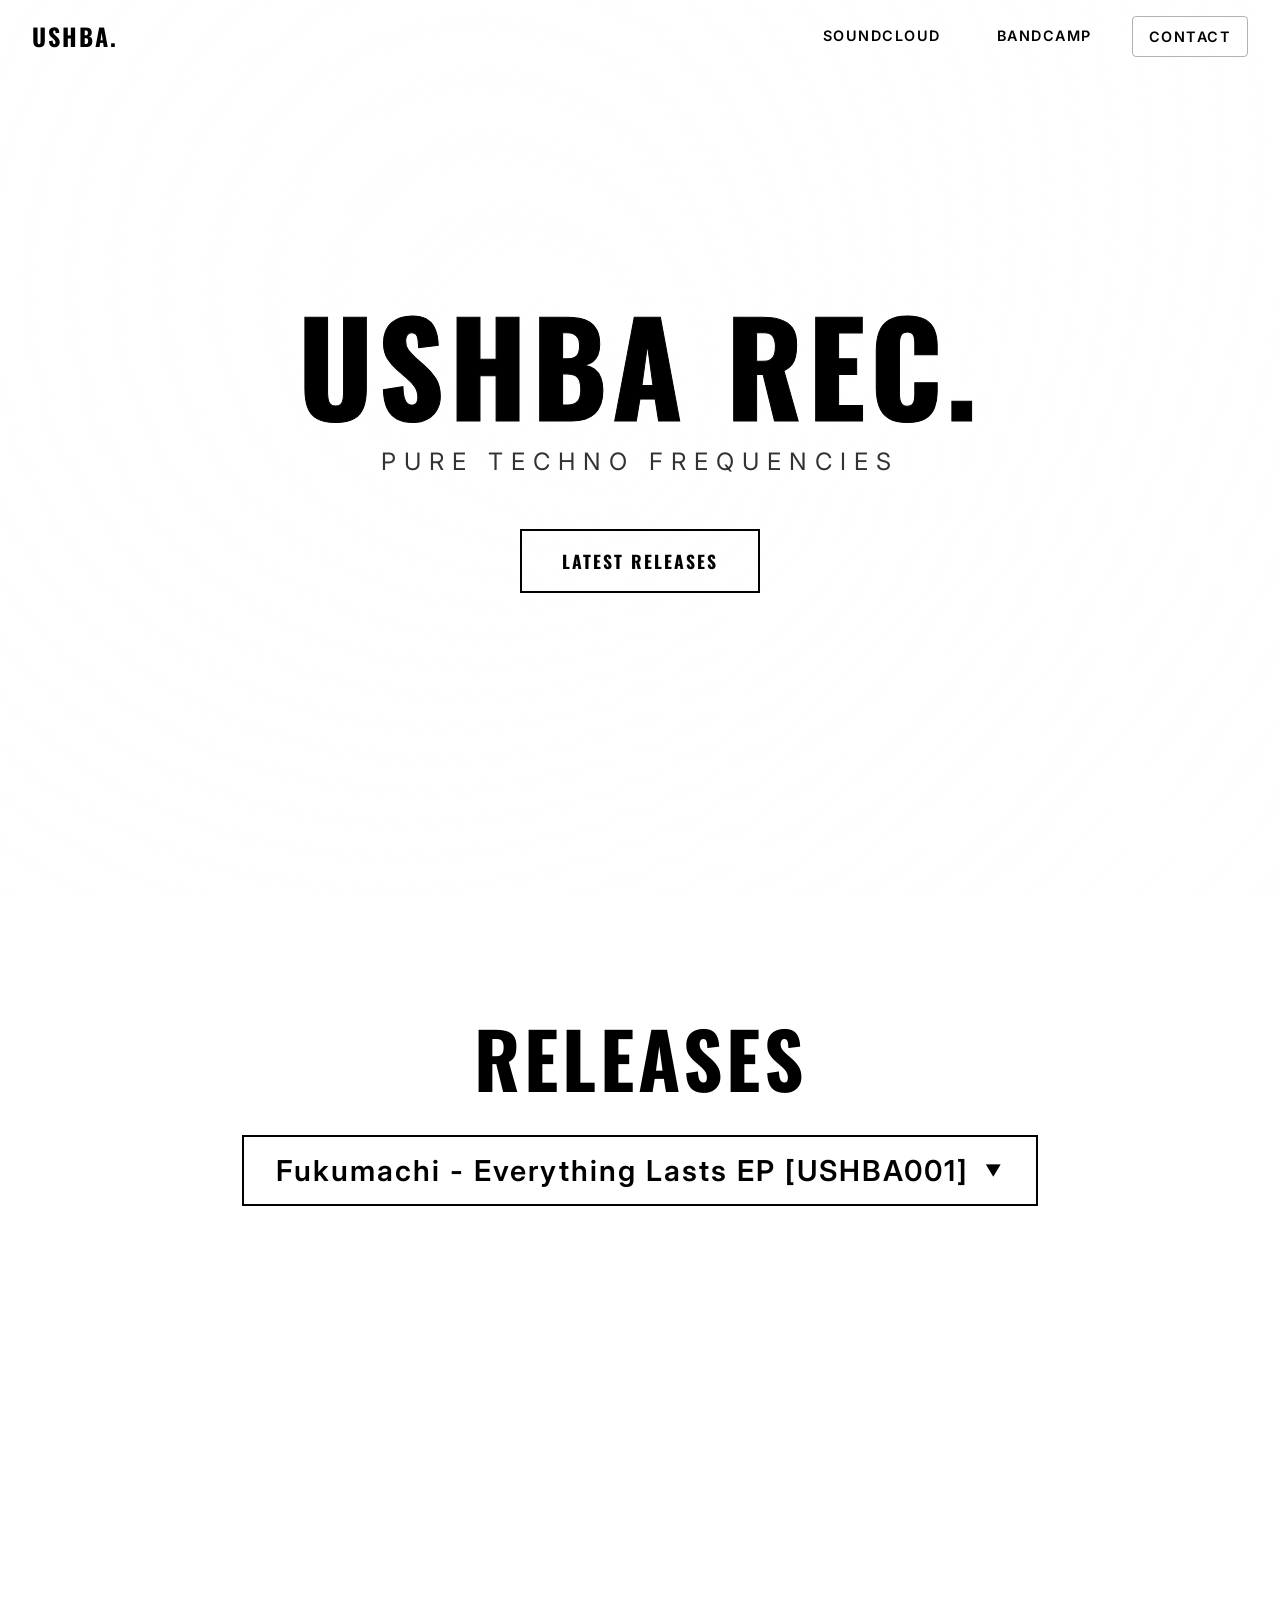
==== index.html @ cc04d8d2 "feat: Implement initial USHBA Records website with responsive layout, background video, and interact" ====
<!DOCTYPE html>
<html lang="en">

<head>
    <meta charset="UTF-8">
    <meta name="viewport" content="width=device-width, initial-scale=1.0">
    <title>USHBA Records | Techno Label</title>
    <meta name="description" content="Official website of USHBA Records, a premier techno music label.">
    <link rel="stylesheet" href="style.css">
    <!-- Google Fonts for Modern Typography -->
    <link rel="preconnect" href="https://fonts.googleapis.com">
    <link rel="preconnect" href="https://fonts.gstatic.com" crossorigin>
    <link href="https://fonts.googleapis.com/css2?family=Inter:wght@400;600;900&family=Oswald:wght@500;700&display=swap"
        rel="stylesheet">
</head>

<body>
    <!-- Background Video -->
    <div class="video-container">
        <video autoplay muted loop playsinline id="bg-video">
            <source src="Gif/Video Project 1 (1) (1).mp4" type="video/mp4">
            <!-- Fallback text inside video element -->
            Your browser does not support the video tag.
        </video>
        <div class="video-overlay"></div>
    </div>

    <!-- Top Navigation -->
    <header class="top-nav">
        <div class="nav-content">
            <a href="#" class="logo-small">USHBA.</a>
            <nav class="nav-links">
                <a href="https://soundcloud.com/ushbarecords" target="_blank" rel="noopener noreferrer"
                    class="nav-btn soundcloud-btn">Soundcloud</a>
                <a href="https://ushbarecords.bandcamp.com/album/everything-lasts-ep" target="_blank"
                    rel="noopener noreferrer" class="nav-btn bandcamp-btn">Bandcamp</a>
                <a href="#contact" class="nav-btn contact-btn">Contact</a>
            </nav>
            <!-- Mobile Menu Toggle -->
            <button class="mobile-toggle" id="mobile-toggle" aria-label="Toggle menu">
                <span></span>
                <span></span>
                <span></span>
            </button>
        </div>
    </header>

    <!-- Mobile Menu Overlay -->
    <div class="mobile-menu" id="mobile-menu">
        <nav class="mobile-nav-links">
            <a href="https://soundcloud.com/ushbarecords" target="_blank" rel="noopener noreferrer"
                class="nav-btn">Soundcloud</a>
            <a href="https://ushbarecords.bandcamp.com/album/everything-lasts-ep" target="_blank"
                rel="noopener noreferrer" class="nav-btn">Bandcamp</a>
            <a href="#contact" class="nav-btn">Contact</a>
        </nav>
    </div>

    <!-- Main Content Here -->
    <main class="hero-section">
        <div class="hero-content">
            <h1 class="main-title">USHBA Rec.</h1>
            <p class="subtitle">PURE TECHNO FREQUENCIES</p>
            <div class="hero-actions">
                <a href="#releases" class="btn primary-btn">LATEST RELEASES</a>
            </div>
        </div>
    </main>

    <!-- Releases Section -->
    <section id="releases" class="releases-section">
        <h2 class="section-title">RELEASES</h2>

        <div class="releases-dropdown-container">
            <button class="release-subtitle dropdown-toggle" id="ushba001-toggle" aria-expanded="false">
                Fukumachi - Everything Lasts EP [USHBA001]
                <span class="dropdown-icon">▼</span>
            </button>

            <div class="releases-list dropdown-content" id="ushba001-content">
                <!-- Track 1: Vault Sessions Collective Premiere -->
                <div class="release-item">
                    <iframe width="100%" height="166" scrolling="no" frameborder="no" allow="autoplay"
                        src="https://w.soundcloud.com/player/?url=https%3A//soundcloud.com/vault-sessions-collective/premiere-fukumachi-everything-lasts-ushba001&color=%23000000&auto_play=false&hide_related=false&show_comments=true&show_user=true&show_reposts=false&show_teaser=true"></iframe>
                </div>
                <!-- Track 2: Grab The Groove Premiere -->
                <div class="release-item">
                    <iframe width="100%" height="166" scrolling="no" frameborder="no" allow="autoplay"
                        src="https://w.soundcloud.com/player/?url=https%3A//soundcloud.com/grabthegroove/gtg-premiere-fukumachi-everything-lasts-ushba001&color=%23000000&auto_play=false&hide_related=false&show_comments=true&show_user=true&show_reposts=false&show_teaser=true"></iframe>
                </div>
                <!-- Track 3: NovaFuture Premiere -->
                <div class="release-item">
                    <iframe width="100%" height="166" scrolling="no" frameborder="no" allow="autoplay"
                        src="https://w.soundcloud.com/player/?url=https%3A//soundcloud.com/novafuture/fukumachi-hedonism-full-track&color=%23000000&auto_play=false&hide_related=false&show_comments=true&show_user=true&show_reposts=false&show_teaser=true"></iframe>
                </div>
                <!-- Track 4: BCCO Premiere -->
                <div class="release-item">
                    <iframe width="100%" height="166" scrolling="no" frameborder="no" allow="autoplay"
                        src="https://w.soundcloud.com/player/?url=https%3A//soundcloud.com/bcco/bcco-premiere-fukumachi-seventh-sense-ushba001&color=%23000000&auto_play=false&hide_related=false&show_comments=true&show_user=true&show_reposts=false&show_teaser=true"></iframe>
                </div>
            </div>
        </div>
    </section>

    <script src="script.js"></script>
</body>

</html>
---- style.css ----
/* Basic Reset & Variable Setup */
:root {
    --primary-bg: #ffffff;
    --primary-text: #000000;
    --accent-color: #ff003c;
    /* Cyberpunk Red/Crimson Accent */
    --accent-hover: #ff3366;
    --glass-bg: rgba(255, 255, 255, 0.6);
    --glass-border: rgba(0, 0, 0, 0.1);
    --neon-glow: 0 0 15px rgba(255, 0, 60, 0.6);
    --font-main: 'Inter', sans-serif;
    --font-heading: 'Oswald', sans-serif;
    --transition: all 0.3s cubic-bezier(0.25, 0.8, 0.25, 1);
}

*,
*::before,
*::after {
    margin: 0;
    padding: 0;
    box-sizing: border-box;
    scroll-behavior: smooth;
}

body {
    background-color: var(--primary-bg);
    color: var(--primary-text);
    font-family: var(--font-main);
    overflow-x: hidden;
    line-height: 1.6;
    height: 100vh;
}

a {
    text-decoration: none;
    color: inherit;
}

/* Background Video Styling */
.video-container {
    position: fixed;
    top: 0;
    left: 0;
    width: 100%;
    height: 100%;
    z-index: -2;
    overflow: hidden;
}

#bg-video {
    width: 100vw;
    height: 100vh;
    object-fit: cover;
    position: absolute;
    top: 50%;
    left: 50%;
    transform: translate(-50%, -50%);
    filter: saturate(1.2) contrast(1.1);
}

.video-overlay {
    position: absolute;
    top: 0;
    left: 0;
    width: 100%;
    height: 100%;
    /* Brightened overlay so the background video shows as a light aesthetic, making the pure black text very visible */
    background: radial-gradient(circle, rgba(255, 255, 255, 0.5) 0%, rgba(255, 255, 255, 0.8) 100%), linear-gradient(135deg, rgba(255, 255, 255, 0.6) 0%, rgba(255, 255, 255, 0.9) 100%);
    z-index: -1;
}

/* Navigation System - Glassmorphism */
.top-nav {
    position: fixed;
    top: 0;
    left: 0;
    width: 100%;
    padding: 1rem 2rem;
    z-index: 100;
    transition: var(--transition);
}

.top-nav.scrolled {
    background: var(--glass-bg);
    backdrop-filter: blur(10px);
    -webkit-backdrop-filter: blur(10px);
    border-bottom: 1px solid var(--glass-border);
    padding: 0.8rem 2rem;
    box-shadow: 0 4px 30px rgba(0, 0, 0, 0.1);
}

.nav-content {
    max-width: 1400px;
    margin: 0 auto;
    display: flex;
    justify-content: space-between;
    align-items: center;
    color: #000;
}

.logo-small {
    font-family: var(--font-heading);
    font-size: 1.5rem;
    font-weight: 700;
    letter-spacing: 2px;
    text-transform: uppercase;
    color: #000;
    position: relative;
    z-index: 101;
}

.logo-small::after {
    content: '';
    position: absolute;
    bottom: -2px;
    left: 0;
    width: 0;
    height: 2px;
    background-color: var(--accent-color);
    transition: var(--transition);
}

.logo-small:hover::after {
    width: 100%;
    box-shadow: var(--neon-glow);
}

.nav-links {
    display: flex;
    gap: 1.5rem;
}

.nav-btn {
    font-size: 0.9rem;
    font-weight: 600;
    text-transform: uppercase;
    letter-spacing: 1.5px;
    padding: 0.5rem 1rem;
    border-radius: 4px;
    position: relative;
    overflow: hidden;
    transition: var(--transition);
}

.nav-btn::before {
    content: '';
    position: absolute;
    top: 0;
    left: -100%;
    width: 100%;
    height: 100%;
    background: rgba(0, 0, 0, 0.05);
    transition: var(--transition);
    z-index: -1;
}

.nav-btn:hover::before {
    left: 0;
}

.nav-btn.soundcloud-btn:hover {
    color: #ff5500;
    text-shadow: 0 0 10px rgba(255, 85, 0, 0.3);
}

.nav-btn.bandcamp-btn:hover {
    color: #629aa9;
    text-shadow: 0 0 10px rgba(98, 154, 169, 0.3);
}

.nav-btn.contact-btn {
    border: 1px solid rgba(0, 0, 0, 0.3);
}

.nav-btn.contact-btn:hover {
    border-color: var(--accent-color);
    background: rgba(255, 0, 60, 0.1);
    color: var(--accent-color);
    box-shadow: var(--neon-glow);
}

/* Mobile Toggle */
.mobile-toggle {
    display: none;
    flex-direction: column;
    justify-content: space-between;
    width: 30px;
    height: 20px;
    background: transparent;
    border: none;
    cursor: pointer;
    z-index: 101;
}

.mobile-toggle span {
    width: 100%;
    height: 2px;
    background-color: #000;
    transition: var(--transition);
    transform-origin: left center;
}

.mobile-toggle.active span:nth-child(1) {
    transform: rotate(45deg);
    background-color: #fff;
    /* white on dark mobile menu */
}

.mobile-toggle.active span:nth-child(2) {
    opacity: 0;
}

.mobile-toggle.active span:nth-child(3) {
    transform: rotate(-45deg);
    background-color: #fff;
    /* white on dark mobile menu */
}

/* Mobile Menu Overlay */
.mobile-menu {
    position: fixed;
    top: 0;
    right: -100%;
    width: 100%;
    height: 100vh;
    background: rgba(0, 0, 0, 0.95);
    backdrop-filter: blur(15px);
    -webkit-backdrop-filter: blur(15px);
    z-index: 99;
    display: flex;
    justify-content: center;
    align-items: center;
    transition: right 0.4s cubic-bezier(0.77, 0, 0.175, 1);
}

.mobile-menu.active {
    right: 0;
}

.mobile-nav-links {
    display: flex;
    flex-direction: column;
    align-items: center;
    gap: 2rem;
    color: #fff;
    /* Keep mobile menu text white because background is distinctively dark here */
}

.mobile-nav-links .nav-btn {
    font-size: 1.5rem;
    font-family: var(--font-heading);
    letter-spacing: 3px;
}

/* Hero Section (Main Page) */
.hero-section {
    position: relative;
    height: 100vh;
    display: flex;
    justify-content: center;
    align-items: center;
    text-align: center;
    z-index: 10;
}

.hero-content {
    padding: 2rem;
    animation: fadeIn 1.5s ease-out forwards;
    color: #000;
}

.main-title {
    font-family: var(--font-heading);
    font-size: clamp(4rem, 10vw, 8rem);
    font-weight: 900;
    text-transform: uppercase;
    letter-spacing: 5px;
    line-height: 1;
    margin-bottom: 1rem;
    color: transparent;
    -webkit-text-stroke: 1px #000;
    position: relative;
    display: inline-block;
}

.main-title::before {
    content: 'USHBA Rec.';
    position: absolute;
    top: 0;
    left: 0;
    width: 0;
    height: 100%;
    color: #000;
    -webkit-text-stroke: 0px transparent;
    overflow: hidden;
    animation: textFill 2s cubic-bezier(0.86, 0, 0.07, 1) 1s forwards;
    white-space: nowrap;
}

.subtitle {
    font-size: clamp(1rem, 2vw, 1.5rem);
    font-weight: 400;
    letter-spacing: 8px;
    color: rgba(0, 0, 0, 0.8);
    margin-bottom: 3rem;
    opacity: 0;
    animation: slideUp 1s ease-out 2.5s forwards;
}

.hero-actions {
    opacity: 0;
    animation: slideUp 1s ease-out 3s forwards;
}

.primary-btn {
    display: inline-block;
    padding: 1rem 2.5rem;
    background: transparent;
    color: #000;
    font-family: var(--font-heading);
    font-size: 1.1rem;
    font-weight: 700;
    letter-spacing: 2px;
    text-transform: uppercase;
    border: 2px solid #000;
    border-radius: 0;
    transition: var(--transition);
    position: relative;
    z-index: 1;
    overflow: hidden;
}

.primary-btn::after {
    content: '';
    position: absolute;
    bottom: 0;
    left: 0;
    width: 100%;
    height: 0%;
    background-color: #000;
    z-index: -1;
    transition: var(--transition);
}

.primary-btn:hover {
    color: #fff;
}

.primary-btn:hover::after {
    height: 100%;
}

/* Animations */
@keyframes textFill {
    from {
        width: 0;
    }

    to {
        width: 100%;
    }
}

@keyframes slideUp {
    from {
        opacity: 0;
        transform: translateY(30px);
    }

    to {
        opacity: 1;
        transform: translateY(0);
    }
}

@keyframes fadeIn {
    from {
        opacity: 0;
    }

    to {
        opacity: 1;
    }
}

/* Responsiveness */
@media screen and (max-width: 768px) {
    .nav-links {
        display: none;
    }

    .mobile-toggle {
        display: flex;
    }

    .main-title {
        font-size: 4.5rem;
        -webkit-text-stroke: 1px rgba(0, 0, 0, 0.7);
    }

    .subtitle {
        letter-spacing: 4px;
        font-size: 1rem;
    }
}

/* Releases Section */
.releases-section {
    position: relative;
    padding: 6rem 2rem;
    background-color: var(--primary-bg);
    /* Opaque background to hide video when scrolled down */
    z-index: 10;
    min-height: 100vh;
}

.section-title {
    font-family: var(--font-heading);
    font-size: clamp(3rem, 6vw, 5rem);
    font-weight: 700;
    text-transform: uppercase;
    text-align: center;
    letter-spacing: 4px;
    margin-bottom: 1rem;
    color: var(--primary-text);
}

.releases-dropdown-container {
    max-width: 800px;
    margin: 0 auto;
    display: flex;
    flex-direction: column;
    align-items: center;
}

.release-subtitle.dropdown-toggle {
    font-family: var(--font-main);
    font-size: clamp(1.2rem, 3vw, 1.8rem);
    font-weight: 600;
    text-align: center;
    letter-spacing: 2px;
    margin-bottom: 2rem;
    color: #000;
    background: transparent;
    border: 2px solid #000;
    padding: 1rem 2rem;
    cursor: pointer;
    display: flex;
    align-items: center;
    gap: 1rem;
    transition: var(--transition);
}

.release-subtitle.dropdown-toggle:hover,
.release-subtitle.dropdown-toggle.active {
    background: #000;
    color: #fff;
}

.dropdown-icon {
    font-size: 1rem;
    transition: transform 0.3s ease;
}

.dropdown-toggle.active .dropdown-icon {
    transform: rotate(180deg);
}

.dropdown-content {
    max-height: 0;
    overflow: hidden;
    transition: max-height 0.5s cubic-bezier(0, 1, 0, 1);
    width: 100%;
}

.dropdown-content.open {
    max-height: 2000px;
    /* arbitrary large number to allow content */
    transition: max-height 0.8s ease-in-out;
    margin-bottom: 2rem;
}

.releases-list {
    display: flex;
    flex-direction: column;
    gap: 2rem;
    width: 100%;
}

.release-item {
    background: rgba(0, 0, 0, 0.02);
    /* Slight contrast */
    border: 1px solid rgba(0, 0, 0, 0.1);
    box-shadow: 0 10px 30px rgba(0, 0, 0, 0.05);
    transition: var(--transition);
    border-radius: 4px;
    overflow: hidden;
}

.release-item:hover {
    transform: translateY(-5px);
    box-shadow: 0 15px 40px rgba(0, 0, 0, 0.1);
    border-color: rgba(0, 0, 0, 0.3);
}
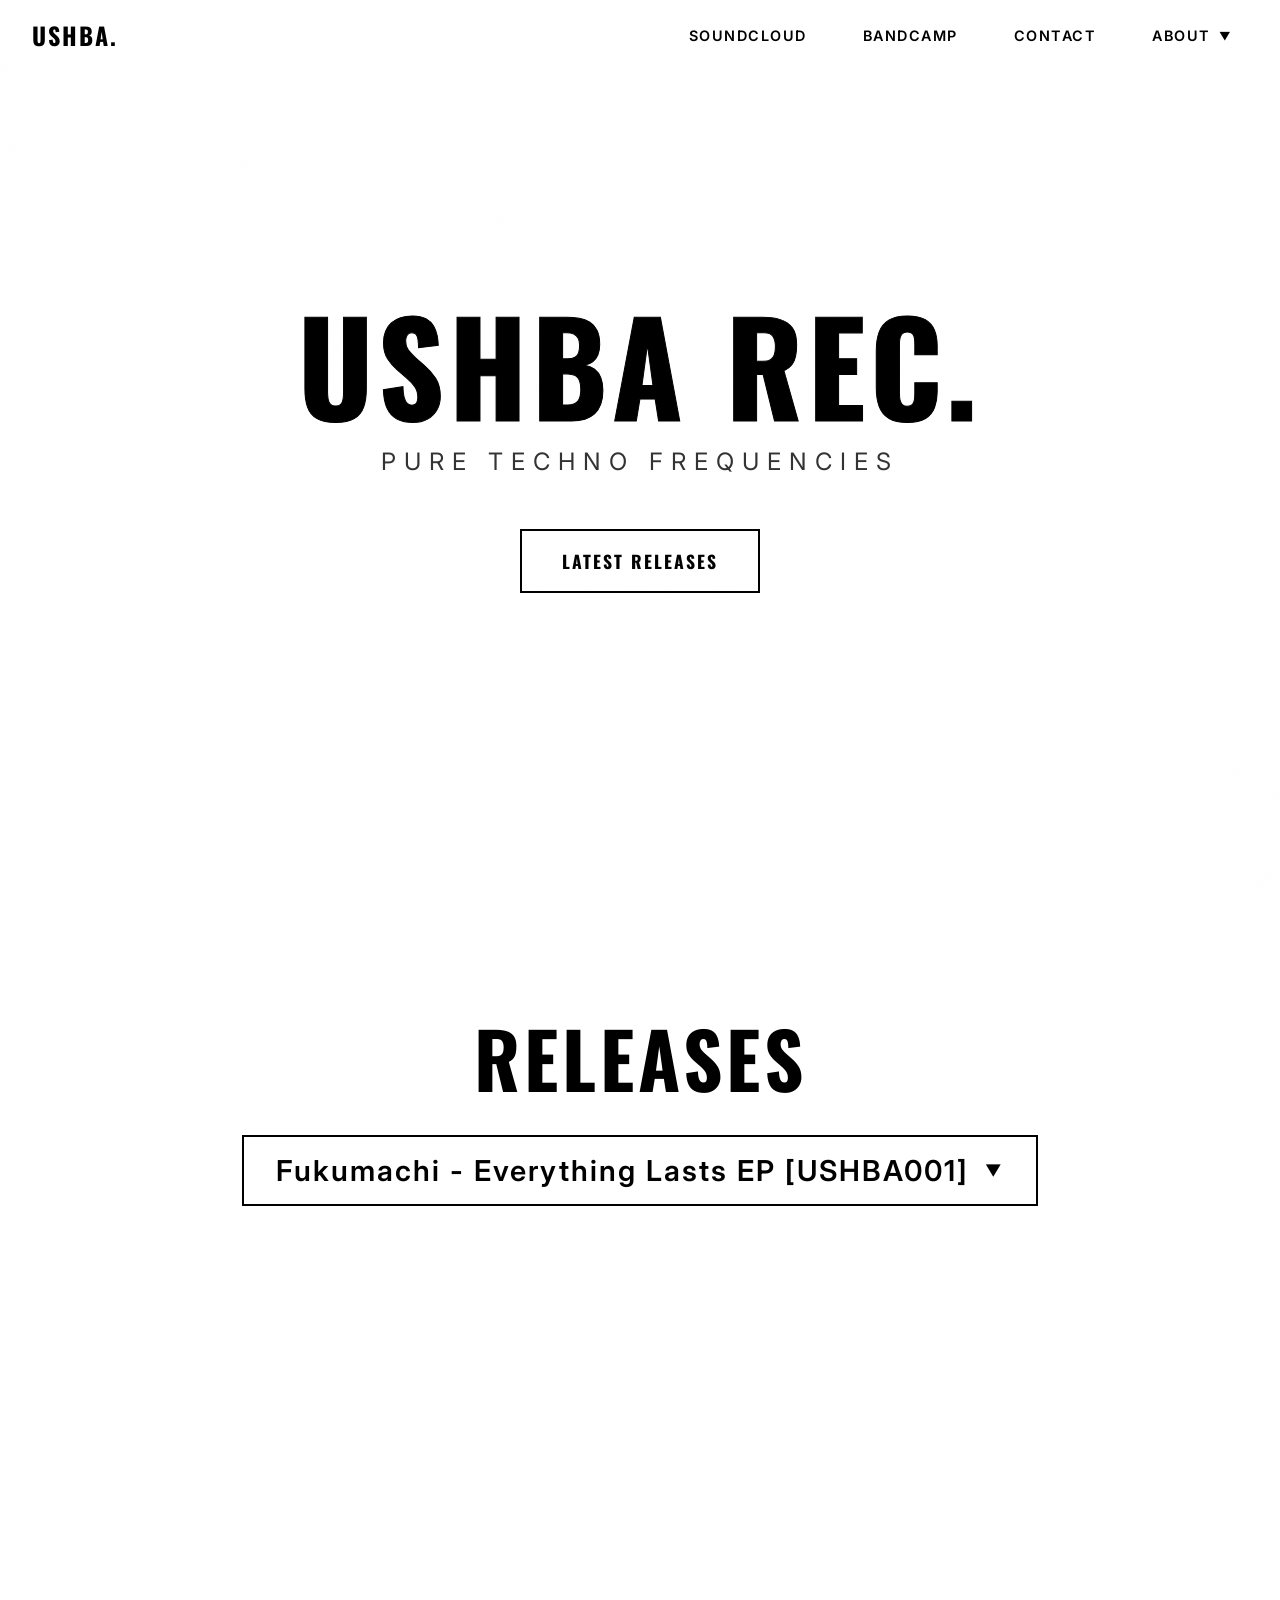
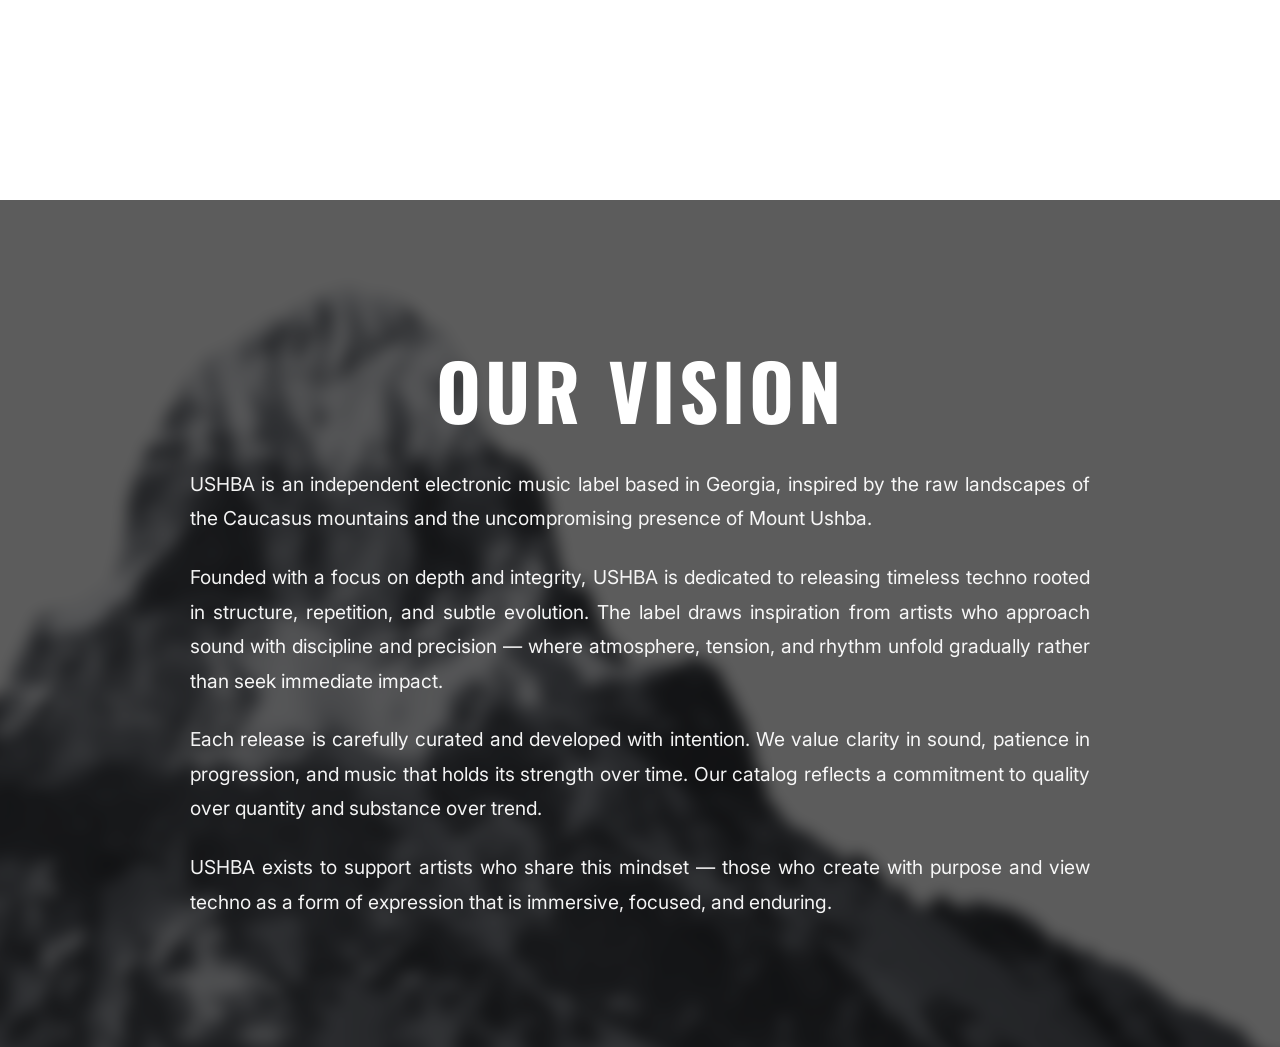
==== commit ed658759: "feat: Implement new 'Mount Ushba' page, photographer and vision sections, and navigation dropdowns w" ====
--- a/index.html
+++ b/index.html
@@ -18,7 +18,7 @@
     <!-- Background Video -->
     <div class="video-container">
         <video autoplay muted loop playsinline id="bg-video">
-            <source src="Gif/Video Project 1 (1) (1).mp4" type="video/mp4">
+            <source src="Gif/1.mp4" type="video/mp4">
             <!-- Fallback text inside video element -->
             Your browser does not support the video tag.
         </video>
@@ -35,6 +35,15 @@
                 <a href="https://ushbarecords.bandcamp.com/album/everything-lasts-ep" target="_blank"
                     rel="noopener noreferrer" class="nav-btn bandcamp-btn">Bandcamp</a>
                 <a href="#contact" class="nav-btn contact-btn">Contact</a>
+                <div class="nav-dropdown-wrapper">
+                    <button class="nav-btn about-btn has-dropdown" aria-expanded="false">
+                        About <span class="nav-dropdown-icon">▼</span>
+                    </button>
+                    <div class="nav-dropdown-content">
+                        <a href="#vision" class="nav-dropdown-link">Our Vision</a>
+                        <a href="ushba.html" class="nav-dropdown-link">Mt. Ushba</a>
+                    </div>
+                </div>
             </nav>
             <!-- Mobile Menu Toggle -->
             <button class="mobile-toggle" id="mobile-toggle" aria-label="Toggle menu">
@@ -53,6 +62,15 @@
             <a href="https://ushbarecords.bandcamp.com/album/everything-lasts-ep" target="_blank"
                 rel="noopener noreferrer" class="nav-btn">Bandcamp</a>
             <a href="#contact" class="nav-btn">Contact</a>
+            <div class="mobile-dropdown-wrapper">
+                <button class="nav-btn mobile-about-btn has-dropdown" aria-expanded="false">
+                    About <span class="nav-dropdown-icon">▼</span>
+                </button>
+                <div class="mobile-dropdown-content">
+                    <a href="#vision" class="mobile-dropdown-link">Our Vision</a>
+                    <a href="ushba.html" class="mobile-dropdown-link">Mt. Ushba</a>
+                </div>
+            </div>
         </nav>
     </div>
 
@@ -102,6 +120,24 @@
         </div>
     </section>
 
+    <!-- Our Vision Section -->
+    <section id="vision" class="vision-section">
+        <h2 class="section-title">OUR VISION</h2>
+        <div class="vision-content">
+            <p>USHBA is an independent electronic music label based in Georgia, inspired by the raw landscapes of the
+                Caucasus mountains and the uncompromising presence of Mount Ushba.</p>
+            <p>Founded with a focus on depth and integrity, USHBA is dedicated to releasing timeless techno rooted in
+                structure, repetition, and subtle evolution. The label draws inspiration from artists who approach sound
+                with discipline and precision — where atmosphere, tension, and rhythm unfold gradually rather than seek
+                immediate impact.</p>
+            <p>Each release is carefully curated and developed with intention. We value clarity in sound, patience in
+                progression, and music that holds its strength over time. Our catalog reflects a commitment to quality
+                over quantity and substance over trend.</p>
+            <p>USHBA exists to support artists who share this mindset — those who create with purpose and view techno as
+                a form of expression that is immersive, focused, and enduring.</p>
+        </div>
+    </section>
+
     <script src="script.js"></script>
 </body>
 
--- a/style.css
+++ b/style.css
@@ -127,6 +127,7 @@
 
 .nav-links {
     display: flex;
+    align-items: center;
     gap: 1.5rem;
 }
 
@@ -158,6 +159,73 @@
     left: 0;
 }
 
+/* About Dropdown Styling */
+.nav-dropdown-wrapper {
+    position: relative;
+    display: flex;
+    align-items: center;
+}
+
+.nav-btn.has-dropdown {
+    background: transparent;
+    border: none;
+    color: inherit;
+    font-family: inherit;
+    cursor: pointer;
+    display: flex;
+    align-items: center;
+    gap: 0.5rem;
+}
+
+.nav-dropdown-icon {
+    font-size: 0.7rem;
+    transition: transform 0.3s ease;
+}
+
+.nav-dropdown-content {
+    position: absolute;
+    top: 100%;
+    left: 50%;
+    transform: translateX(-50%) translateY(10px);
+    background: var(--primary-bg);
+    min-width: 160px;
+    box-shadow: 0 8px 30px rgba(0, 0, 0, 0.15);
+    border: 1px solid rgba(0, 0, 0, 0.1);
+    border-radius: 4px;
+    opacity: 0;
+    visibility: hidden;
+    transition: all 0.3s cubic-bezier(0.25, 0.8, 0.25, 1);
+    z-index: 150;
+    display: flex;
+    flex-direction: column;
+}
+
+.nav-dropdown-wrapper:hover .nav-dropdown-content {
+    opacity: 1;
+    visibility: visible;
+    transform: translateX(-50%) translateY(0);
+}
+
+.nav-dropdown-wrapper:hover .nav-dropdown-icon {
+    transform: rotate(180deg);
+}
+
+.nav-dropdown-link {
+    padding: 1rem;
+    color: var(--primary-text);
+    font-size: 0.85rem;
+    font-weight: 600;
+    text-transform: uppercase;
+    letter-spacing: 1px;
+    transition: var(--transition);
+    text-align: center;
+}
+
+.nav-dropdown-link:hover {
+    background: rgba(0, 0, 0, 0.05);
+    color: var(--accent-color);
+}
+
 .nav-btn.soundcloud-btn:hover {
     color: #ff5500;
     text-shadow: 0 0 10px rgba(255, 85, 0, 0.3);
@@ -168,15 +236,11 @@
     text-shadow: 0 0 10px rgba(98, 154, 169, 0.3);
 }
 
-.nav-btn.contact-btn {
-    border: 1px solid rgba(0, 0, 0, 0.3);
-}
+
 
 .nav-btn.contact-btn:hover {
-    border-color: var(--accent-color);
-    background: rgba(255, 0, 60, 0.1);
     color: var(--accent-color);
-    box-shadow: var(--neon-glow);
+    text-shadow: 0 0 10px rgba(255, 0, 60, 0.3);
 }
 
 /* Mobile Toggle */
@@ -250,6 +314,174 @@
     font-size: 1.5rem;
     font-family: var(--font-heading);
     letter-spacing: 3px;
+    background: transparent;
+    border: none;
+    color: inherit;
+    cursor: pointer;
+}
+
+.mobile-dropdown-wrapper {
+    display: flex;
+    flex-direction: column;
+    align-items: center;
+    width: 100%;
+}
+
+.mobile-dropdown-content {
+    max-height: 0;
+    overflow: hidden;
+    transition: max-height 0.4s ease-out;
+    display: flex;
+    flex-direction: column;
+    align-items: center;
+    gap: 1.5rem;
+    opacity: 0;
+}
+
+.mobile-dropdown-content.open {
+    max-height: 200px;
+    margin-top: 1.5rem;
+    opacity: 1;
+}
+
+.mobile-dropdown-link {
+    font-size: 1.1rem;
+    font-family: var(--font-main);
+    letter-spacing: 2px;
+    text-transform: uppercase;
+    color: rgba(255, 255, 255, 0.7);
+    transition: var(--transition);
+}
+
+.mobile-dropdown-link:hover {
+    color: #fff;
+}
+
+/* Photographer Section */
+.photographer-section {
+    padding: 4rem 2rem;
+    /* Balanced top and bottom padding */
+    background-color: var(--primary-bg);
+    /* Opaque background */
+    display: flex;
+    justify-content: center;
+    width: 100%;
+}
+
+.photographer-section .releases-dropdown-container {
+    width: 100%;
+}
+
+.photographer-bio {
+    display: flex;
+    flex-direction: row;
+    gap: 3rem;
+    align-items: flex-start;
+    padding: 2rem;
+    border: 1px solid rgba(0, 0, 0, 0.1);
+    background: rgba(0, 0, 0, 0.02);
+    border-radius: 4px;
+    width: 100%;
+}
+
+.photographer-img {
+    width: 100%;
+    max-width: 300px;
+    /* Restrict image size */
+    height: auto;
+    object-fit: cover;
+    border-radius: 4px;
+    box-shadow: 0 10px 30px rgba(0, 0, 0, 0.05);
+}
+
+.photographer-text {
+    flex: 1;
+    display: flex;
+    flex-direction: column;
+    gap: 1.5rem;
+    font-family: var(--font-main);
+    font-size: 1rem;
+    line-height: 1.8;
+    color: rgba(0, 0, 0, 0.85);
+    /* Readable grey-black text */
+}
+
+@media screen and (max-width: 768px) {
+    .photographer-bio {
+        flex-direction: column;
+        align-items: center;
+        text-align: center;
+        gap: 2rem;
+    }
+
+    .photographer-img {
+        max-width: 100%;
+    }
+}
+
+/* Our Vision Section */
+.vision-section {
+    position: relative;
+    padding: 8rem 2rem;
+    color: #fff;
+    z-index: 10;
+    overflow: hidden;
+    /* Ensure content stays above the blurred background */
+    display: flex;
+    flex-direction: column;
+    justify-content: center;
+    align-items: center;
+}
+
+/* Background Image with Blur */
+.vision-section::before {
+    content: '';
+    position: absolute;
+    top: -5%;
+    left: -5%;
+    width: 110%;
+    height: 110%;
+    background-image: url('Background\ of\ OUR\ VISION/ushba\ 1.png');
+    background-size: cover;
+    background-position: center;
+    background-repeat: no-repeat;
+    filter: blur(8px) brightness(0.4);
+    /* Blur effect plus darkening */
+    z-index: -1;
+}
+
+.vision-section .section-title {
+    color: #fff;
+}
+
+.vision-content {
+    max-width: 900px;
+    margin: 0 auto;
+    font-family: var(--font-main);
+    font-size: clamp(1rem, 2vw, 1.2rem);
+    line-height: 1.8;
+    text-align: justify;
+    display: flex;
+    flex-direction: column;
+    gap: 1.5rem;
+    position: relative;
+    z-index: 1;
+    /* Puts text definitively above image */
+}
+
+.vision-content p {
+    color: rgba(255, 255, 255, 0.95);
+}
+
+@media screen and (max-width: 768px) {
+    .vision-section {
+        padding: 5rem 1.5rem;
+    }
+
+    .vision-content {
+        text-align: left;
+        /* Better for mobile readability */
+    }
 }
 
 /* Hero Section (Main Page) */
@@ -423,6 +655,7 @@
     letter-spacing: 4px;
     margin-bottom: 1rem;
     color: var(--primary-text);
+
 }
 
 .releases-dropdown-container {
@@ -501,4 +734,356 @@
     transform: translateY(-5px);
     box-shadow: 0 15px 40px rgba(0, 0, 0, 0.1);
     border-color: rgba(0, 0, 0, 0.3);
+}
+
+/* ================================= */
+/* MOUNT USHBA PAGE (AWWWARDS STYLE) */
+/* ================================= */
+
+.ushba-page {
+    background-color: #050505;
+    color: #fff;
+    overflow-x: hidden;
+}
+
+.ushba-page .top-nav {
+    border-bottom: 1px solid rgba(255, 255, 255, 0.05);
+}
+
+.ushba-page .top-nav .logo-small,
+.ushba-page .top-nav .nav-btn,
+.ushba-page .top-nav .nav-dropdown-icon {
+    color: #fff;
+}
+
+.ushba-page .logo-small::after {
+    background-color: #fff;
+}
+
+.ushba-page .nav-dropdown-link {
+    color: var(--primary-text);
+}
+
+.ushba-page .mobile-toggle span {
+    background-color: #fff;
+}
+
+/* Ushba Hero */
+.ushba-hero {
+    position: relative;
+    height: 100vh;
+    display: flex;
+    justify-content: center;
+    align-items: center;
+    overflow: hidden;
+    text-align: center;
+}
+
+.ushba-hero-bg {
+    position: absolute;
+    top: -10%;
+    left: 0;
+    width: 100%;
+    height: 120%;
+    background-size: cover;
+    background-position: center;
+    background-repeat: no-repeat;
+    z-index: 1;
+    filter: brightness(0.6);
+    transform: translateY(0);
+}
+
+.ushba-hero-content {
+    position: relative;
+    z-index: 2;
+    padding: 0 2rem;
+}
+
+.ushba-title {
+    font-family: var(--font-heading);
+    font-size: clamp(4rem, 12vw, 10rem);
+    font-weight: 900;
+    line-height: 0.9;
+    letter-spacing: 5px;
+    margin-bottom: 1rem;
+    color: #fff;
+    text-transform: uppercase;
+    text-shadow: 0 10px 30px rgba(0, 0, 0, 0.5);
+    opacity: 0;
+    animation: fadeInSlideUp 1.5s ease-out forwards;
+}
+
+.ushba-title::before {
+    display: none;
+}
+
+.ushba-subtitle {
+    font-family: var(--font-main);
+    font-size: clamp(1rem, 2vw, 1.5rem);
+    letter-spacing: 4px;
+    color: rgba(255, 255, 255, 0.8);
+    opacity: 0;
+    animation: fadeInSlideUp 1.5s ease-out 0.5s forwards;
+    text-transform: uppercase;
+    margin-bottom: 0;
+}
+
+.scroll-indicator {
+    position: absolute;
+    bottom: 40px;
+    left: 50%;
+    transform: translateX(-50%);
+    z-index: 2;
+    opacity: 0;
+    animation: fadeInSlideUp 1s ease-out 1.5s forwards;
+}
+
+.mouse {
+    width: 30px;
+    height: 50px;
+    border: 2px solid #fff;
+    border-radius: 15px;
+    position: relative;
+}
+
+.mouse::before {
+    content: '';
+    position: absolute;
+    top: 10px;
+    left: 50%;
+    transform: translateX(-50%);
+    width: 6px;
+    height: 6px;
+    background: #fff;
+    border-radius: 50%;
+    animation: scrollWheel 2s infinite;
+}
+
+@keyframes scrollWheel {
+    0% {
+        top: 10px;
+        opacity: 1;
+    }
+
+    100% {
+        top: 30px;
+        opacity: 0;
+    }
+}
+
+@keyframes fadeInSlideUp {
+    from {
+        opacity: 0;
+        transform: translateY(30px);
+    }
+
+    to {
+        opacity: 1;
+        transform: translateY(0);
+    }
+}
+
+/* Ushba Narrative Grid */
+.ushba-narrative {
+    position: relative;
+    z-index: 5;
+    background-color: #050505;
+    padding: 8rem 0;
+}
+
+.narr-container {
+    max-width: 1400px;
+    margin: 0 auto;
+    padding: 0 2rem;
+    display: grid;
+    grid-template-columns: 1fr 1.2fr;
+    /* Give more space to images so text isn't cut off */
+    gap: 4rem;
+    align-items: start;
+    /* Align to top to prevent stretching */
+}
+
+.sticky-block {
+    position: sticky;
+    top: 150px;
+    height: max-content;
+    /* Added padding/box-sizing to ensure content fits within boundaries */
+    padding-right: 20px;
+}
+
+.narr-heading {
+    font-family: var(--font-heading);
+    font-size: clamp(2rem, 4vw, 3.5rem);
+    font-weight: 700;
+    line-height: 1.1;
+    margin-bottom: 2rem;
+    color: #fff;
+}
+
+.narr-paragraph {
+    font-family: var(--font-main);
+    font-size: 1.2rem;
+    line-height: 1.8;
+    color: rgba(255, 255, 255, 0.7);
+    margin-bottom: 1.5rem;
+}
+
+.key-facts-card {
+    margin-top: 14rem;
+    padding: 2rem;
+    background: rgba(255, 255, 255, 0.03);
+    border: 1px solid rgba(255, 255, 255, 0.1);
+    border-left: 4px solid var(--accent-color);
+    border-radius: 4px;
+    width: 100%;
+    /* Ensure it does not overflow */
+    box-sizing: border-box;
+    overflow-wrap: break-word;
+    /* Allow text to wrap if it's too long */
+}
+
+.key-facts-card h3 {
+    font-family: var(--font-heading);
+    font-size: 1.5rem;
+    margin-bottom: 1.5rem;
+    text-transform: uppercase;
+    letter-spacing: 2px;
+}
+
+.key-facts-card ul {
+    list-style: none;
+    padding: 0;
+}
+
+.key-facts-card li {
+    font-size: clamp(0.9rem, 1vw, 1.1rem);
+    /* Make font slightly responsive */
+    margin-bottom: 0.8rem;
+    color: rgba(255, 255, 255, 0.8);
+    display: flex;
+    justify-content: space-between;
+    gap: 1rem;
+    /* Prevent text overlap */
+    border-bottom: 1px dashed rgba(255, 255, 255, 0.1);
+    padding-bottom: 0.8rem;
+}
+
+.key-facts-card li strong {
+    color: #fff;
+    min-width: 120px;
+    /* Give label a minimum width */
+}
+
+.narr-image-stack {
+    display: flex;
+    flex-direction: column;
+    gap: 6rem;
+    width: 100%;
+    /* Important to keep images constrained */
+    overflow: hidden;
+    /* Hide horizontal overflow on the scroll track */
+}
+
+.image-wrapper {
+    position: relative;
+    width: 100%;
+    border-radius: 4px;
+    overflow: hidden;
+    transform: translateY(50px);
+    opacity: 0;
+    transition: all 1s cubic-bezier(0.25, 0.8, 0.25, 1);
+}
+
+.image-wrapper.in-view {
+    transform: translateY(0);
+    opacity: 1;
+}
+
+.image-wrapper img {
+    width: 100%;
+    height: auto;
+    display: block;
+    transform: scale(1.05);
+    transition: transform 1.5s ease;
+}
+
+.image-wrapper:hover img {
+    transform: scale(1);
+}
+
+.photo-credit {
+    position: absolute;
+    bottom: 10px;
+    right: 15px;
+    font-family: var(--font-main);
+    font-size: 0.8rem;
+    color: rgba(255, 255, 255, 0.8);
+    background: rgba(0, 0, 0, 0.5);
+    padding: 4px 10px;
+    border-radius: 4px;
+    letter-spacing: 1px;
+    backdrop-filter: blur(5px);
+    z-index: 10;
+}
+
+.narr-text-mobile {
+    display: none;
+}
+
+@media screen and (min-width: 900px) {
+    .narr-text-mobile {
+        display: block;
+        padding: 3rem 0;
+    }
+}
+
+@media screen and (max-width: 899px) {
+    .narr-container {
+        grid-template-columns: 1fr;
+    }
+
+    .sticky-block {
+        position: relative;
+        top: 0;
+        margin-bottom: 3rem;
+    }
+
+    .narr-text-mobile {
+        display: block;
+        margin-top: -2rem;
+    }
+
+    .narr-image-stack {
+        gap: 3rem;
+    }
+}
+
+/* Footer spacer */
+.ushba-footer {
+    padding: 8rem 2rem;
+    text-align: center;
+    background-color: #050505;
+    border-top: 1px solid rgba(255, 255, 255, 0.05);
+}
+
+.ushba-footer h2 {
+    font-family: var(--font-heading);
+    font-size: clamp(2rem, 5vw, 4rem);
+    color: #fff;
+    margin-bottom: 3rem;
+    text-transform: uppercase;
+    letter-spacing: 5px;
+}
+
+.btn-light {
+    border-color: #fff;
+    color: #fff;
+}
+
+.btn-light::after {
+    background-color: #fff;
+}
+
+.btn-light:hover {
+    color: #000;
 }
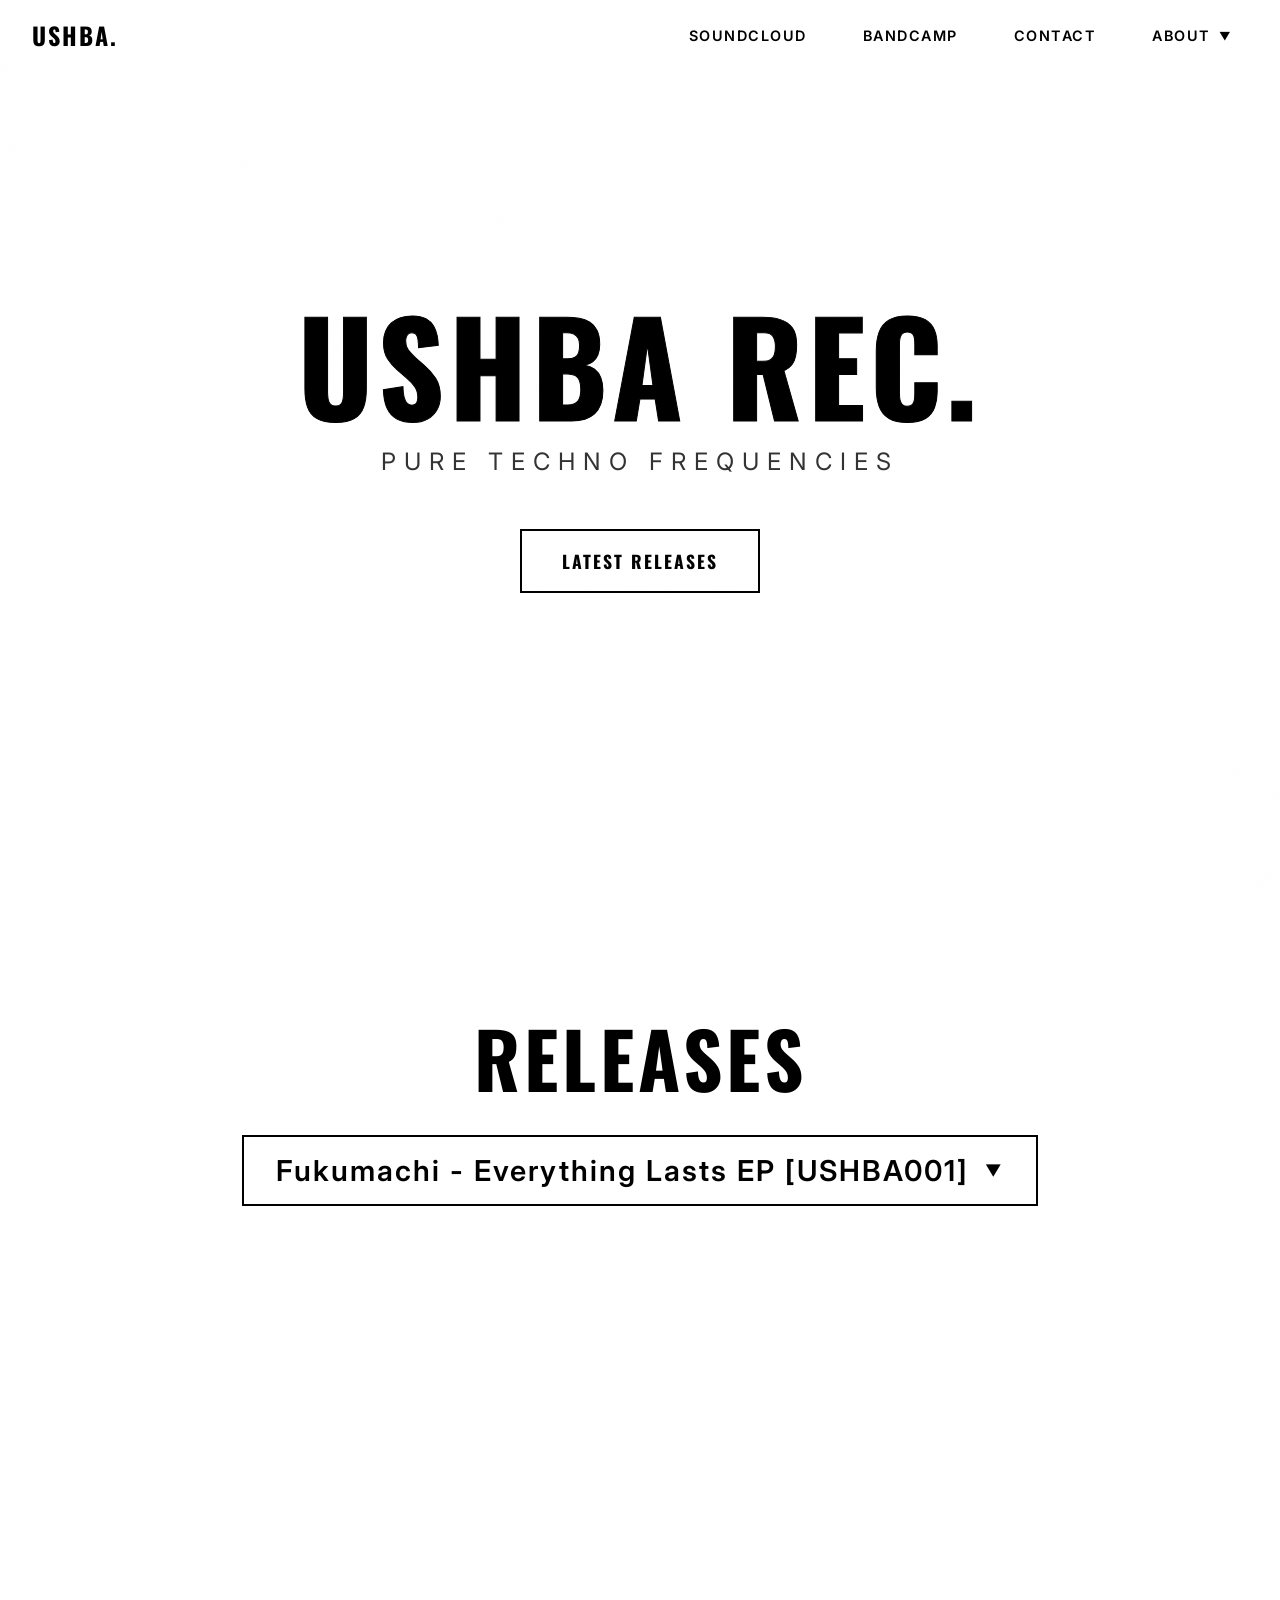
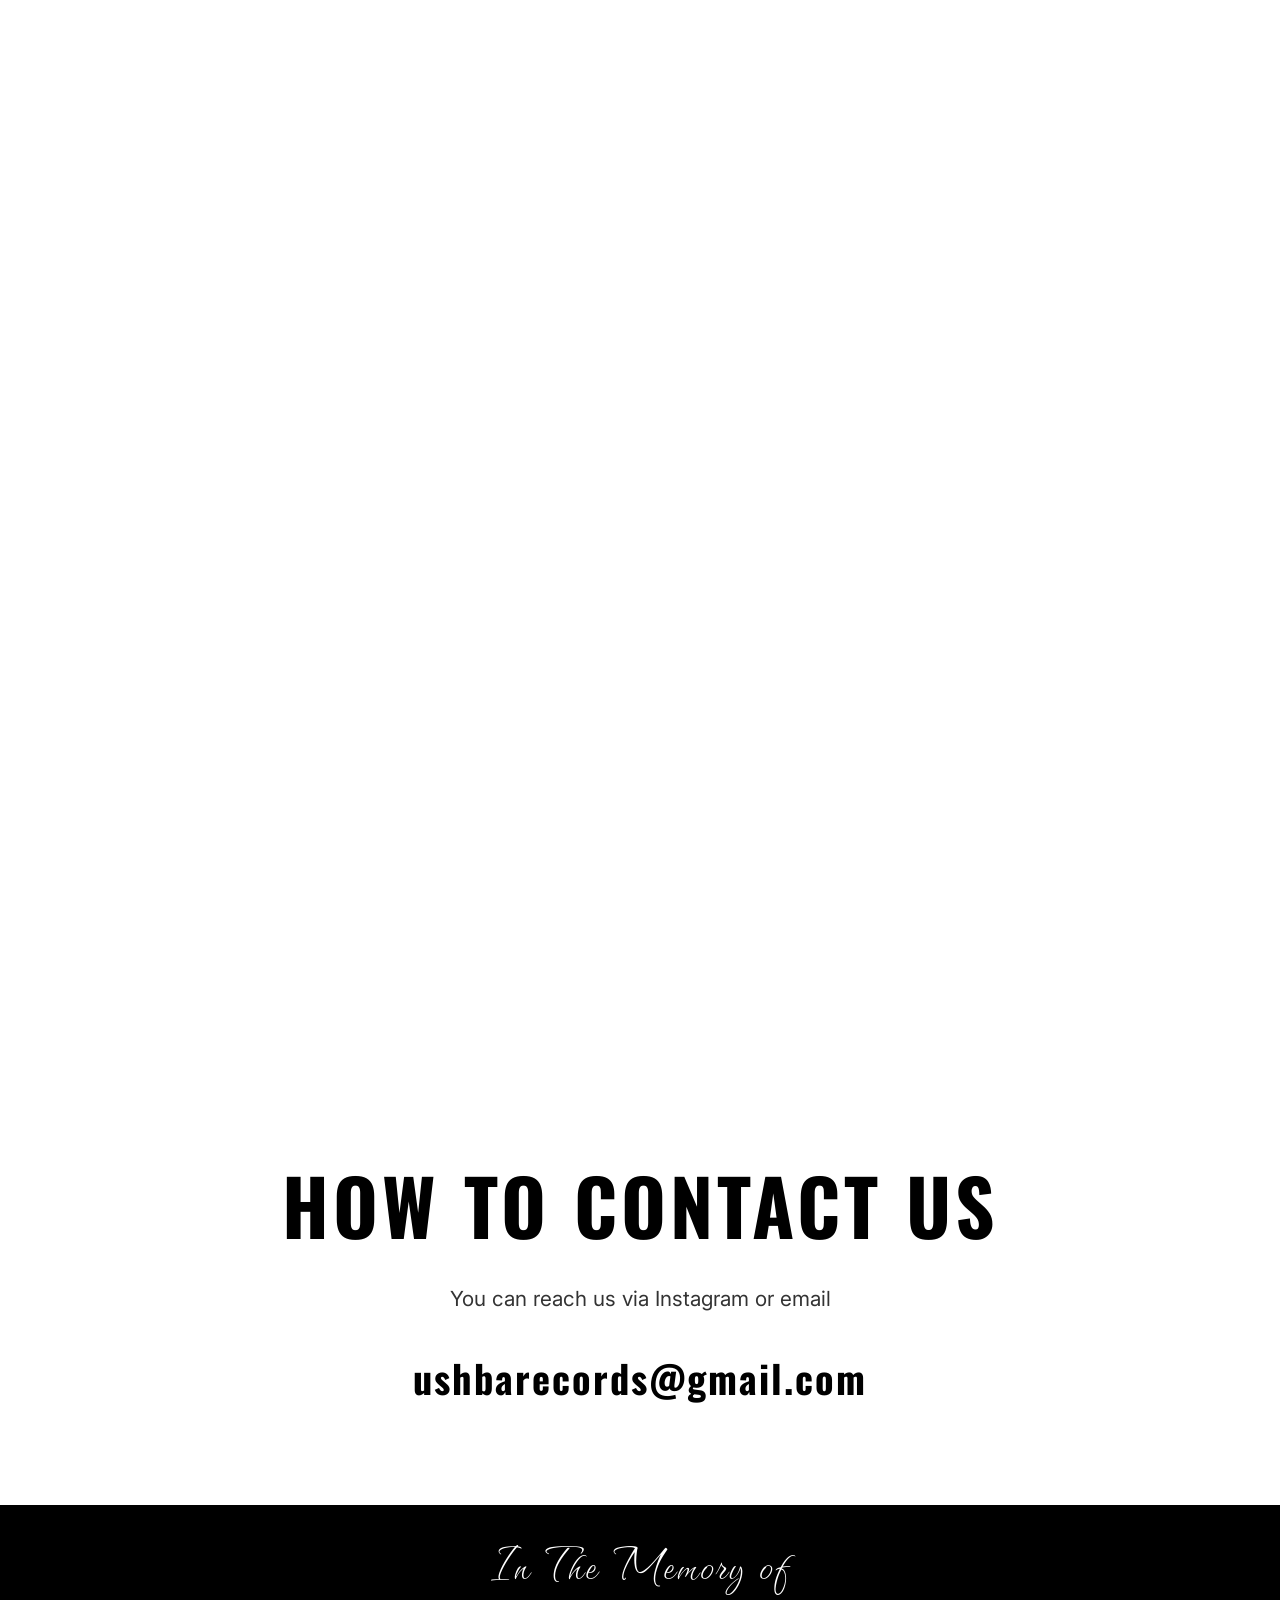
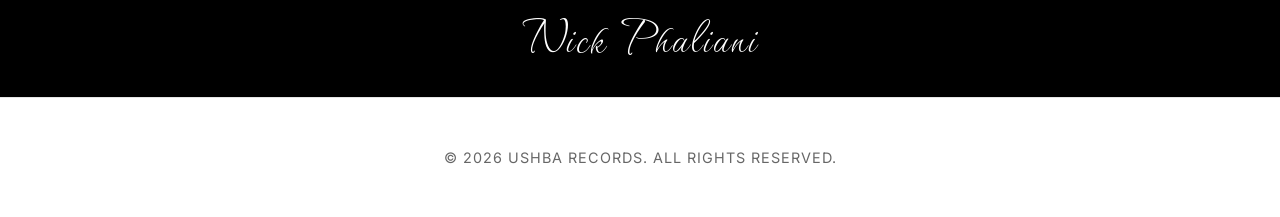
==== commit 0af940cc: "added some sections" ====
--- a/index.html
+++ b/index.html
@@ -10,6 +10,7 @@
     <!-- Google Fonts for Modern Typography -->
     <link rel="preconnect" href="https://fonts.googleapis.com">
     <link rel="preconnect" href="https://fonts.gstatic.com" crossorigin>
+    <link href="https://fonts.googleapis.com/css2?family=Waterfall&display=swap" rel="stylesheet">
     <link href="https://fonts.googleapis.com/css2?family=Inter:wght@400;600;900&family=Oswald:wght@500;700&display=swap"
         rel="stylesheet">
 </head>
@@ -18,7 +19,7 @@
     <!-- Background Video -->
     <div class="video-container">
         <video autoplay muted loop playsinline id="bg-video">
-            <source src="Gif/1.mp4" type="video/mp4">
+            <source src="https://res.cloudinary.com/dqm1d4yua/video/upload/v1772475551/1_ngnzvj.mp4" type="video/mp4">
             <!-- Fallback text inside video element -->
             Your browser does not support the video tag.
         </video>
@@ -138,6 +139,51 @@
         </div>
     </section>
 
+    <!-- Contact Us Section -->
+    <section id="contact" class="contact-section">
+        <h2 class="section-title contact-title">HOW TO CONTACT US</h2>
+        <div class="contact-content">
+            <p>You can reach us via Instagram or email</p>
+            <a href="mailto:ushbarecords@gmail.com" class="contact-email">ushbarecords@gmail.com</a>
+        </div>
+    </section>
+
+    <!-- Tribute Section -->
+    <section class="tribute-section">
+        <div class="tribute-content-wrapper">
+            <h3 class="tribute-text">In The Memory of</h3>
+            <div class="tribute-name-wrapper">
+                <span class="tribute-name-trigger" id="tribute-trigger-index">Nick Phaliani</span>
+                <div class="tribute-name-dropdown" id="tribute-dropdown-index">
+                    <div class="tribute-bio-card">
+                        <div class="tribute-profile">
+                            <img src="https://res.cloudinary.com/dqm1d4yua/image/upload/v1772485551/487508555_9578125255606324_4127090679664492157_n_ojpila.jpg"
+                                alt="Nick Phaliani" class="tribute-img">
+                        </div>
+                        <div class="tribute-text-content">
+                            <p>This label is dedicated to the memory of our good friend, Nick Phaliani, who tragically
+                                lost his life during an expedition on Mount Ushba.</p>
+                            <p>Nick was a true Svan — a remarkable skier, mountaineer, and mountain guide whose strength
+                                was matched by his generosity. In Mestia, he was a role model to many, known for his
+                                hospitality and his constant readiness to help others.</p>
+                            <p>He welcomed everyone — locals, visitors from across Georgia, and foreigners discovering
+                                Svaneti for the first time. Through his spirit and work, he helped share the beauty of
+                                Georgia’s culture and wild landscapes with the world.</p>
+                            <p>This label honors his legacy.</p>
+                        </div>
+                    </div>
+                </div>
+            </div>
+        </div>
+    </section>
+
+    <!-- Main Footer -->
+    <footer class="main-footer">
+        <div class="footer-content">
+            <p>&copy; 2026 USHBA Records. All rights reserved.</p>
+        </div>
+    </footer>
+
     <script src="script.js"></script>
 </body>
 
--- a/style.css
+++ b/style.css
@@ -359,10 +359,8 @@
 
 /* Photographer Section */
 .photographer-section {
-    padding: 4rem 2rem;
-    /* Balanced top and bottom padding */
-    background-color: var(--primary-bg);
-    /* Opaque background */
+    padding: 6rem 2rem;
+    background-color: transparent;
     display: flex;
     justify-content: center;
     width: 100%;
@@ -370,52 +368,131 @@
 
 .photographer-section .releases-dropdown-container {
     width: 100%;
-}
-
+    max-width: 900px;
+}
+
+/* White Theme overrides for standard toggle button in Ushba page */
+.ushba-page .release-subtitle.dropdown-toggle {
+    color: #fff;
+    border: 2px solid #fff;
+}
+
+.ushba-page .release-subtitle.dropdown-toggle:hover,
+.ushba-page .release-subtitle.dropdown-toggle.active {
+    background: #fff;
+    color: #000;
+}
+
+/* Glassmorphism Bio Card */
 .photographer-bio {
     display: flex;
     flex-direction: row;
-    gap: 3rem;
-    align-items: flex-start;
-    padding: 2rem;
-    border: 1px solid rgba(0, 0, 0, 0.1);
-    background: rgba(0, 0, 0, 0.02);
-    border-radius: 4px;
-    width: 100%;
+    gap: 4rem;
+    align-items: center;
+    padding: 3rem;
+    border: 1px solid rgba(255, 255, 255, 0.1);
+    background: rgba(255, 255, 255, 0.03);
+    backdrop-filter: blur(20px);
+    -webkit-backdrop-filter: blur(20px);
+    border-radius: 12px;
+    width: 100%;
+    box-shadow: 0 20px 50px rgba(0, 0, 0, 0.5);
+    opacity: 0;
+    transform: translateY(20px);
+    animation: fadeInUp 0.6s ease forwards;
+}
+
+@keyframes fadeInUp {
+    to {
+        opacity: 1;
+        transform: translateY(0);
+    }
 }
 
 .photographer-img {
     width: 100%;
-    max-width: 300px;
-    /* Restrict image size */
-    height: auto;
+    max-width: 320px;
+    height: 400px;
     object-fit: cover;
-    border-radius: 4px;
-    box-shadow: 0 10px 30px rgba(0, 0, 0, 0.05);
+    border-radius: 8px;
+    box-shadow: 0 15px 40px rgba(0, 0, 0, 0.4);
+    filter: brightness(0.9) contrast(1.1);
+    transition: transform 0.5s cubic-bezier(0.25, 1, 0.5, 1), filter 0.5s ease;
+}
+
+.photographer-bio:hover .photographer-img {
+    transform: scale(1.03);
+    filter: brightness(1) contrast(1.2);
+}
+
+.photographer-profile {
+    display: flex;
+    flex-direction: column;
+    align-items: center;
+    gap: 1.5rem;
+}
+
+.photographer-name {
+    color: #fff;
+    font-family: var(--font-main);
+    font-size: 1.2rem;
+    font-weight: 500;
+    letter-spacing: 2px;
+    text-transform: uppercase;
+    text-align: center;
+    opacity: 0.9;
 }
 
 .photographer-text {
     flex: 1;
     display: flex;
     flex-direction: column;
-    gap: 1.5rem;
+    gap: 1.2rem;
     font-family: var(--font-main);
-    font-size: 1rem;
+    font-size: 1.05rem;
     line-height: 1.8;
-    color: rgba(0, 0, 0, 0.85);
-    /* Readable grey-black text */
+    color: rgba(255, 255, 255, 0.7);
+    font-weight: 300;
+}
+
+.photographer-text p {
+    position: relative;
+    padding-left: 1.5rem;
+    transition: all 0.3s ease;
+}
+
+.photographer-text p::before {
+    content: '';
+    position: absolute;
+    left: 0;
+    top: 13px;
+    height: 1px;
+    width: 10px;
+    background: rgba(255, 255, 255, 0.3);
+    transition: all 0.3s ease;
+}
+
+.photographer-text p:hover {
+    color: #fff;
+}
+
+.photographer-text p:hover::before {
+    width: 15px;
+    background: var(--accent-color);
 }
 
 @media screen and (max-width: 768px) {
     .photographer-bio {
         flex-direction: column;
         align-items: center;
-        text-align: center;
-        gap: 2rem;
+        text-align: left;
+        gap: 2.5rem;
+        padding: 2rem;
     }
 
     .photographer-img {
         max-width: 100%;
+        height: auto;
     }
 }
 
@@ -441,7 +518,7 @@
     left: -5%;
     width: 110%;
     height: 110%;
-    background-image: url('Background\ of\ OUR\ VISION/ushba\ 1.png');
+    background-image: url('https://res.cloudinary.com/dqm1d4yua/image/upload/v1772475535/ushba_1_maypow.png');
     background-size: cover;
     background-position: center;
     background-repeat: no-repeat;
@@ -482,6 +559,66 @@
         text-align: left;
         /* Better for mobile readability */
     }
+}
+
+/* Contact Us Section */
+.contact-section {
+    position: relative;
+    padding: 6rem 2rem;
+    background-color: var(--primary-bg);
+    display: flex;
+    flex-direction: column;
+    justify-content: center;
+    align-items: center;
+    z-index: 10;
+}
+
+.contact-title {
+    color: #000;
+    margin-bottom: 2rem;
+}
+
+.contact-content {
+    max-width: 800px;
+    margin: 0 auto;
+    font-family: var(--font-main);
+    font-size: clamp(1.1rem, 2vw, 1.3rem);
+    text-align: center;
+    display: flex;
+    flex-direction: column;
+    gap: 1rem;
+    color: rgba(0, 0, 0, 0.8);
+}
+
+.contact-email {
+    font-family: var(--font-heading);
+    font-size: clamp(1.5rem, 3vw, 2.5rem);
+    color: #000;
+    font-weight: 700;
+    letter-spacing: 2px;
+    margin-top: 1rem;
+    transition: var(--transition);
+    position: relative;
+    display: inline-block;
+}
+
+.contact-email::after {
+    content: '';
+    position: absolute;
+    bottom: -5px;
+    left: 0;
+    width: 0;
+    height: 2px;
+    background-color: var(--accent-color);
+    transition: var(--transition);
+}
+
+.contact-email:hover {
+    color: var(--accent-color);
+}
+
+.contact-email:hover::after {
+    width: 100%;
 }
 
 /* Hero Section (Main Page) */
@@ -747,25 +884,44 @@
 }
 
 .ushba-page .top-nav {
-    border-bottom: 1px solid rgba(255, 255, 255, 0.05);
-}
-
-.ushba-page .top-nav .logo-small,
-.ushba-page .top-nav .nav-btn,
-.ushba-page .top-nav .nav-dropdown-icon {
-    color: #fff;
-}
-
-.ushba-page .logo-small::after {
+    border-bottom: 1px solid transparent;
+}
+
+.ushba-page .top-nav.scrolled {
+    background: #fff;
+    border-bottom: 1px solid var(--glass-border);
+}
+
+.ushba-page .top-nav.scrolled .logo-small,
+.ushba-page .top-nav.scrolled .nav-btn,
+.ushba-page .top-nav.scrolled .nav-dropdown-icon {
+    color: #000;
+}
+
+.ushba-page .top-nav:not(.scrolled) .logo-small,
+.ushba-page .top-nav:not(.scrolled) .nav-btn,
+.ushba-page .top-nav:not(.scrolled) .nav-dropdown-icon {
+    color: #fff;
+}
+
+.ushba-page .top-nav:not(.scrolled) .logo-small::after {
     background-color: #fff;
+}
+
+.ushba-page .top-nav.scrolled .logo-small::after {
+    background-color: var(--accent-color);
 }
 
 .ushba-page .nav-dropdown-link {
     color: var(--primary-text);
 }
 
-.ushba-page .mobile-toggle span {
+.ushba-page .top-nav:not(.scrolled) .mobile-toggle span {
     background-color: #fff;
+}
+
+.ushba-page .top-nav.scrolled .mobile-toggle span {
+    background-color: #000;
 }
 
 /* Ushba Hero */
@@ -1086,4 +1242,183 @@
 
 .btn-light:hover {
     color: #000;
+}
+
+/* Tribute Section */
+.tribute-section {
+    padding: 1.5rem 2rem;
+    background-color: #000;
+    display: flex;
+    justify-content: center;
+    align-items: center;
+    text-align: center;
+    z-index: 10;
+    position: relative;
+}
+
+.tribute-content-wrapper {
+    display: flex;
+    flex-direction: column;
+    align-items: center;
+    gap: 0.2rem;
+}
+
+.tribute-text {
+    font-family: 'Waterfall', cursive;
+    font-size: clamp(2rem, 5vw, 3.5rem);
+    color: #fff;
+    font-weight: 400;
+    line-height: 1.2;
+    letter-spacing: 2px;
+    margin: 0;
+}
+
+.tribute-name-wrapper {
+    position: relative;
+    display: flex;
+    flex-direction: column;
+    align-items: center;
+}
+
+.tribute-name-trigger {
+    font-family: 'Waterfall', cursive;
+    font-size: clamp(2rem, 5vw, 3.5rem);
+    color: #fff;
+    font-weight: 400;
+    line-height: 1.2;
+    letter-spacing: 2px;
+    padding: 0.1rem 1rem;
+    border: 1px solid transparent;
+    border-radius: 4px;
+    transition: all 0.3s ease;
+    cursor: pointer;
+}
+
+.tribute-name-wrapper.active .tribute-name-trigger,
+.tribute-name-wrapper:hover .tribute-name-trigger {
+    border-color: rgba(255, 255, 255, 0.4);
+    background: rgba(255, 255, 255, 0.05);
+}
+
+.tribute-name-dropdown {
+    max-height: 0;
+    opacity: 0;
+    overflow: hidden;
+    width: 800px;
+    max-width: 90vw;
+    background: rgba(10, 10, 10, 0.95);
+    border: 1px solid transparent;
+    border-radius: 8px;
+    padding: 0 2rem;
+    transition: all 0.5s ease;
+    backdrop-filter: blur(10px);
+    margin-top: 0;
+}
+
+.tribute-name-wrapper.active .tribute-name-dropdown {
+    opacity: 1;
+    max-height: 1500px;
+    border-color: rgba(255, 255, 255, 0.1);
+    box-shadow: 0 20px 50px rgba(0, 0, 0, 0.7);
+    padding: 2rem;
+    margin-top: 1.5rem;
+}
+
+.tribute-bio-card {
+    display: flex;
+    flex-direction: row;
+    gap: 2rem;
+    align-items: center;
+    width: 100%;
+}
+
+.tribute-img {
+    width: 250px;
+    height: 320px;
+    object-fit: cover;
+    border-radius: 8px;
+    box-shadow: 0 10px 30px rgba(0, 0, 0, 0.6);
+    filter: brightness(0.9) contrast(1.1);
+    transition: transform 0.5s ease;
+}
+
+.tribute-name-wrapper:hover .tribute-img {
+    transform: scale(1.02);
+}
+
+.tribute-text-content {
+    flex: 1;
+    display: flex;
+    flex-direction: column;
+    gap: 1.2rem;
+    font-family: var(--font-main);
+    font-size: 1rem;
+    line-height: 1.7;
+    color: rgba(255, 255, 255, 0.75);
+    font-weight: 300;
+    text-align: left;
+}
+
+.tribute-text-content p {
+    position: relative;
+    padding-left: 1.2rem;
+    transition: all 0.3s ease;
+    margin: 0;
+}
+
+.tribute-text-content p::before {
+    content: '';
+    position: absolute;
+    left: 0;
+    top: 12px;
+    height: 1px;
+    width: 8px;
+    background: rgba(255, 255, 255, 0.3);
+    transition: all 0.3s ease;
+}
+
+.tribute-text-content p:hover {
+    color: #fff;
+}
+
+.tribute-text-content p:hover::before {
+    width: 12px;
+    background: var(--accent-color);
+}
+
+@media screen and (max-width: 768px) {
+    .tribute-bio-card {
+        flex-direction: column;
+        text-align: center;
+        gap: 1.5rem;
+    }
+
+    .tribute-img {
+        width: 100%;
+        max-width: 300px;
+        height: auto;
+    }
+
+    .tribute-text-content {
+        text-align: left;
+    }
+}
+
+/* Main Footer (Index Page) */
+.main-footer {
+    padding: 3rem 2rem;
+    text-align: center;
+    background-color: var(--primary-bg);
+    border-top: 1px solid rgba(0, 0, 0, 0.1);
+    z-index: 10;
+    position: relative;
+}
+
+.main-footer .footer-content p {
+    font-family: var(--font-main);
+    font-size: 0.9rem;
+    color: rgba(0, 0, 0, 0.6);
+    letter-spacing: 1px;
+    text-transform: uppercase;
+    margin: 0;
 }
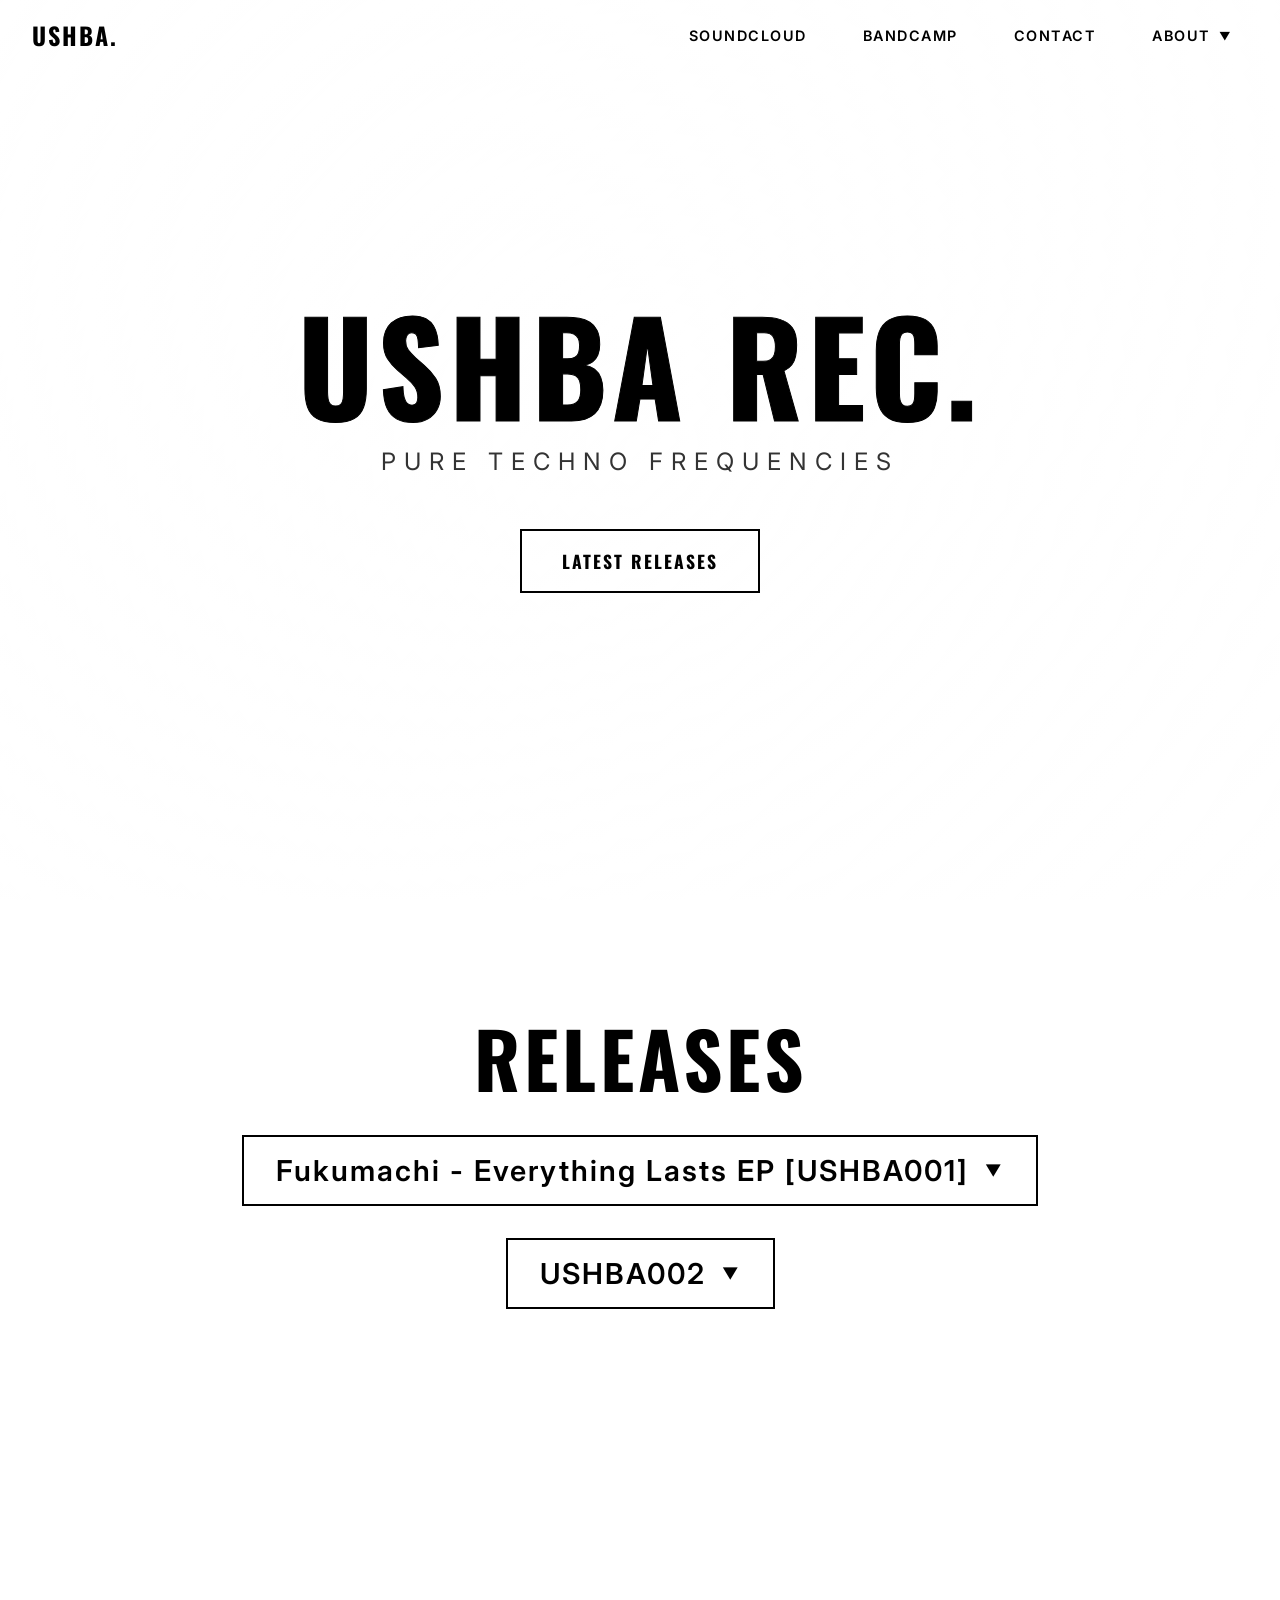
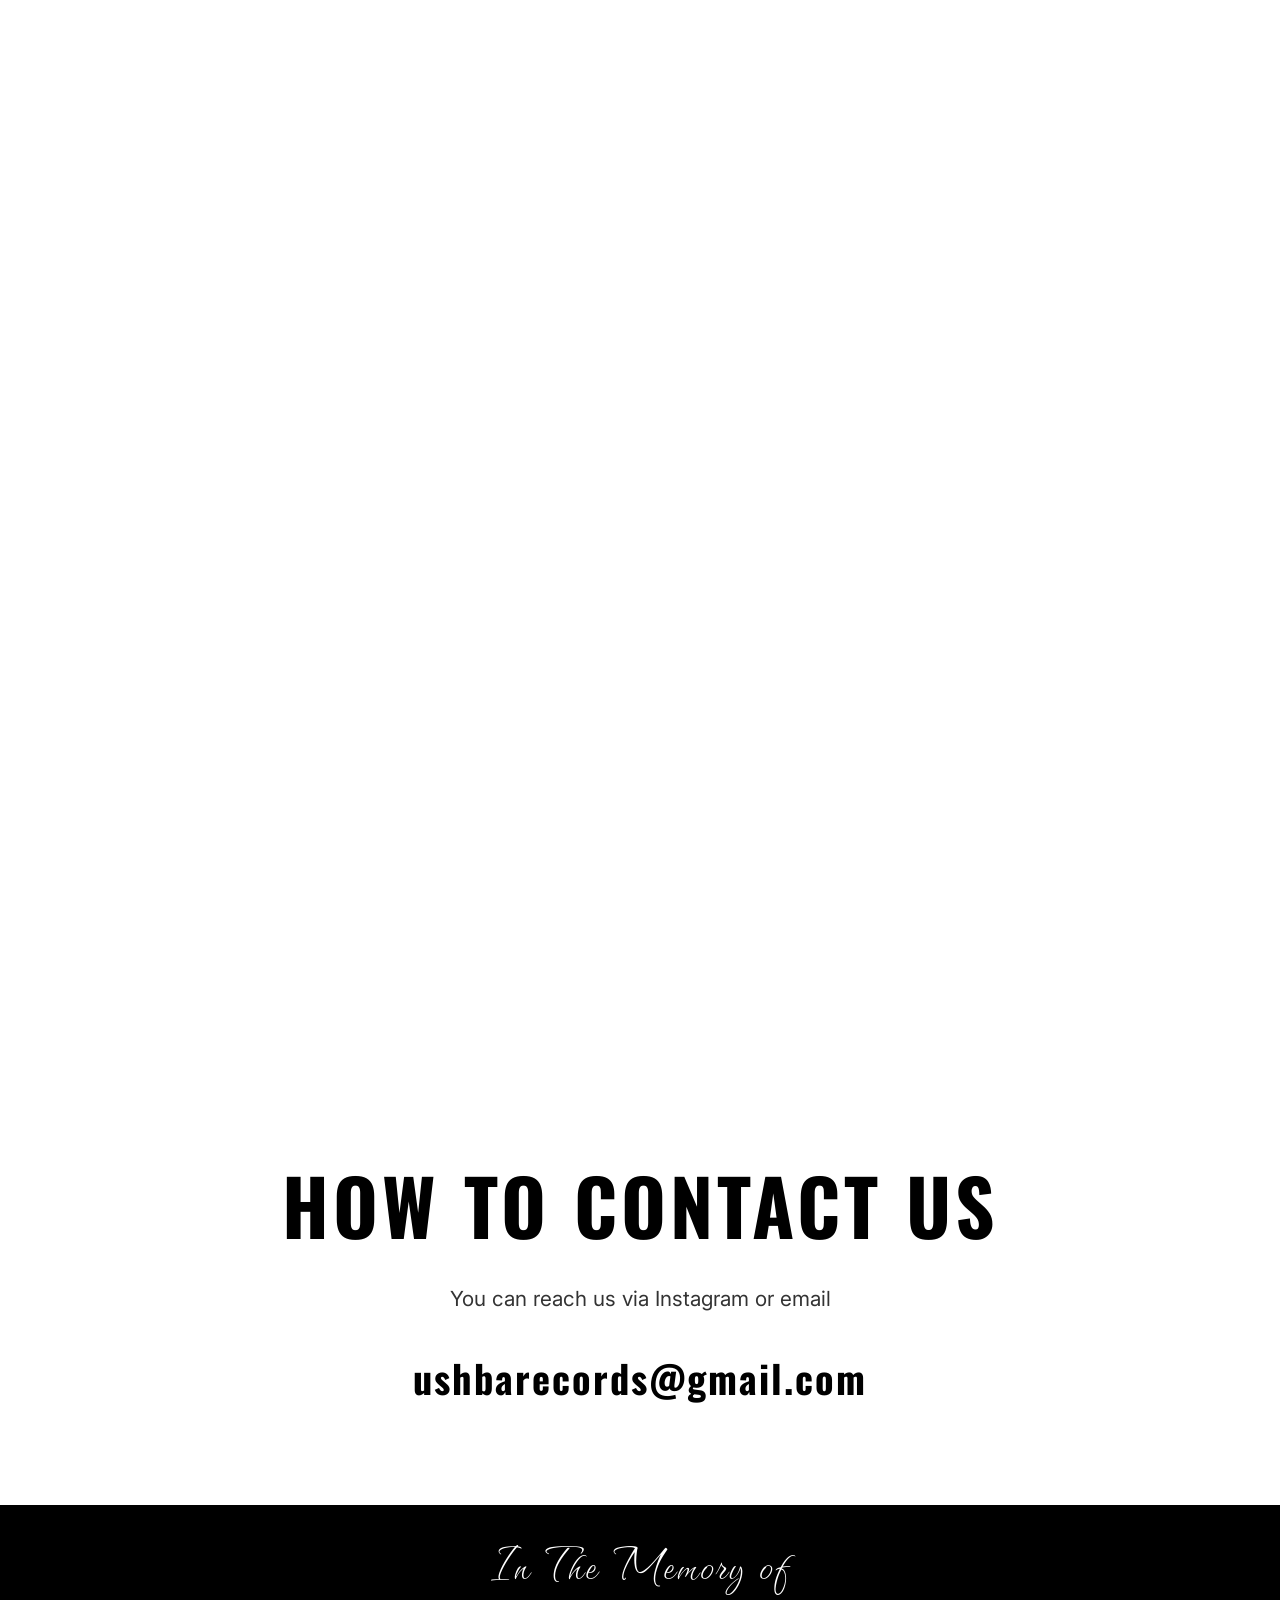
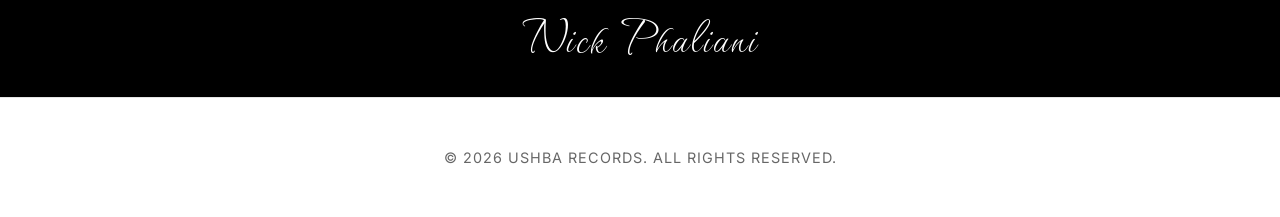
==== commit e7b5c46b: "feat: Add USHBA002 'Coming Soon' release section with interactive dropdown functionality and dedicat" ====
--- a/index.html
+++ b/index.html
@@ -116,6 +116,21 @@
                 <div class="release-item">
                     <iframe width="100%" height="166" scrolling="no" frameborder="no" allow="autoplay"
                         src="https://w.soundcloud.com/player/?url=https%3A//soundcloud.com/bcco/bcco-premiere-fukumachi-seventh-sense-ushba001&color=%23000000&auto_play=false&hide_related=false&show_comments=true&show_user=true&show_reposts=false&show_teaser=true"></iframe>
+                </div>
+            </div>
+
+            <button class="release-subtitle dropdown-toggle mt-4" id="ushba002-toggle" aria-expanded="false">
+                USHBA002
+                <span class="dropdown-icon">▼</span>
+            </button>
+
+            <div class="releases-list dropdown-content" id="ushba002-content">
+                <div class="ushba002-container">
+                    <div class="release-item coming-soon-item">
+                        <img src="https://res.cloudinary.com/dqm1d4yua/image/upload/v1772535652/cropped_circle_image_1_pn7ci9.png"
+                            alt="USHBA002 Coming Soon" class="coming-soon-img">
+                        <p class="coming-soon-text">COMING SOON...</p>
+                    </div>
                 </div>
             </div>
         </div>
--- a/style.css
+++ b/style.css
@@ -763,8 +763,9 @@
     }
 
     .main-title {
-        font-size: 4.5rem;
+        font-size: clamp(2.5rem, 12vw, 4.5rem);
         -webkit-text-stroke: 1px rgba(0, 0, 0, 0.7);
+        white-space: nowrap;
     }
 
     .subtitle {
@@ -773,10 +774,10 @@
     }
 }
 
-/* Releases Section */
 .releases-section {
     position: relative;
-    padding: 6rem 2rem;
+    padding: 6rem 2rem 0;
+    /* Removed bottom padding */
     background-color: var(--primary-bg);
     /* Opaque background to hide video when scrolled down */
     z-index: 10;
@@ -847,6 +848,9 @@
     max-height: 2000px;
     /* arbitrary large number to allow content */
     transition: max-height 0.8s ease-in-out;
+}
+
+#ushba001-content.open {
     margin-bottom: 2rem;
 }
 
@@ -862,15 +866,55 @@
     /* Slight contrast */
     border: 1px solid rgba(0, 0, 0, 0.1);
     box-shadow: 0 10px 30px rgba(0, 0, 0, 0.05);
-    transition: var(--transition);
     border-radius: 4px;
     overflow: hidden;
 }
 
-.release-item:hover {
-    transform: translateY(-5px);
-    box-shadow: 0 15px 40px rgba(0, 0, 0, 0.1);
-    border-color: rgba(0, 0, 0, 0.3);
+#ushba002-content {
+    width: 100vw;
+    background: #000;
+}
+
+.ushba002-container {
+    display: flex;
+    justify-content: center;
+}
+
+.coming-soon-item {
+    display: flex;
+    flex-direction: column;
+    align-items: center;
+    justify-content: center;
+    padding: 3rem 2rem;
+    gap: 2rem;
+    background: #000;
+    border-top: 1px dashed rgba(255, 255, 255, 0.2);
+    border-bottom: 1px dashed rgba(255, 255, 255, 0.2);
+    border-left: none;
+    border-right: none;
+    box-shadow: none;
+    width: 100vw;
+    margin-left: calc(-50vw + 50%);
+    box-sizing: border-box;
+}
+
+.coming-soon-img {
+    max-width: 250px;
+    width: 100%;
+    height: auto;
+    object-fit: cover;
+    border-radius: 50%;
+    /* Keep the image circular as requested */
+}
+
+.coming-soon-text {
+    font-family: var(--font-heading);
+    font-size: clamp(1.5rem, 3vw, 2rem);
+    font-weight: 700;
+    letter-spacing: 5px;
+    color: #fff;
+    margin: 0;
+    text-transform: uppercase;
 }
 
 /* ================================= */
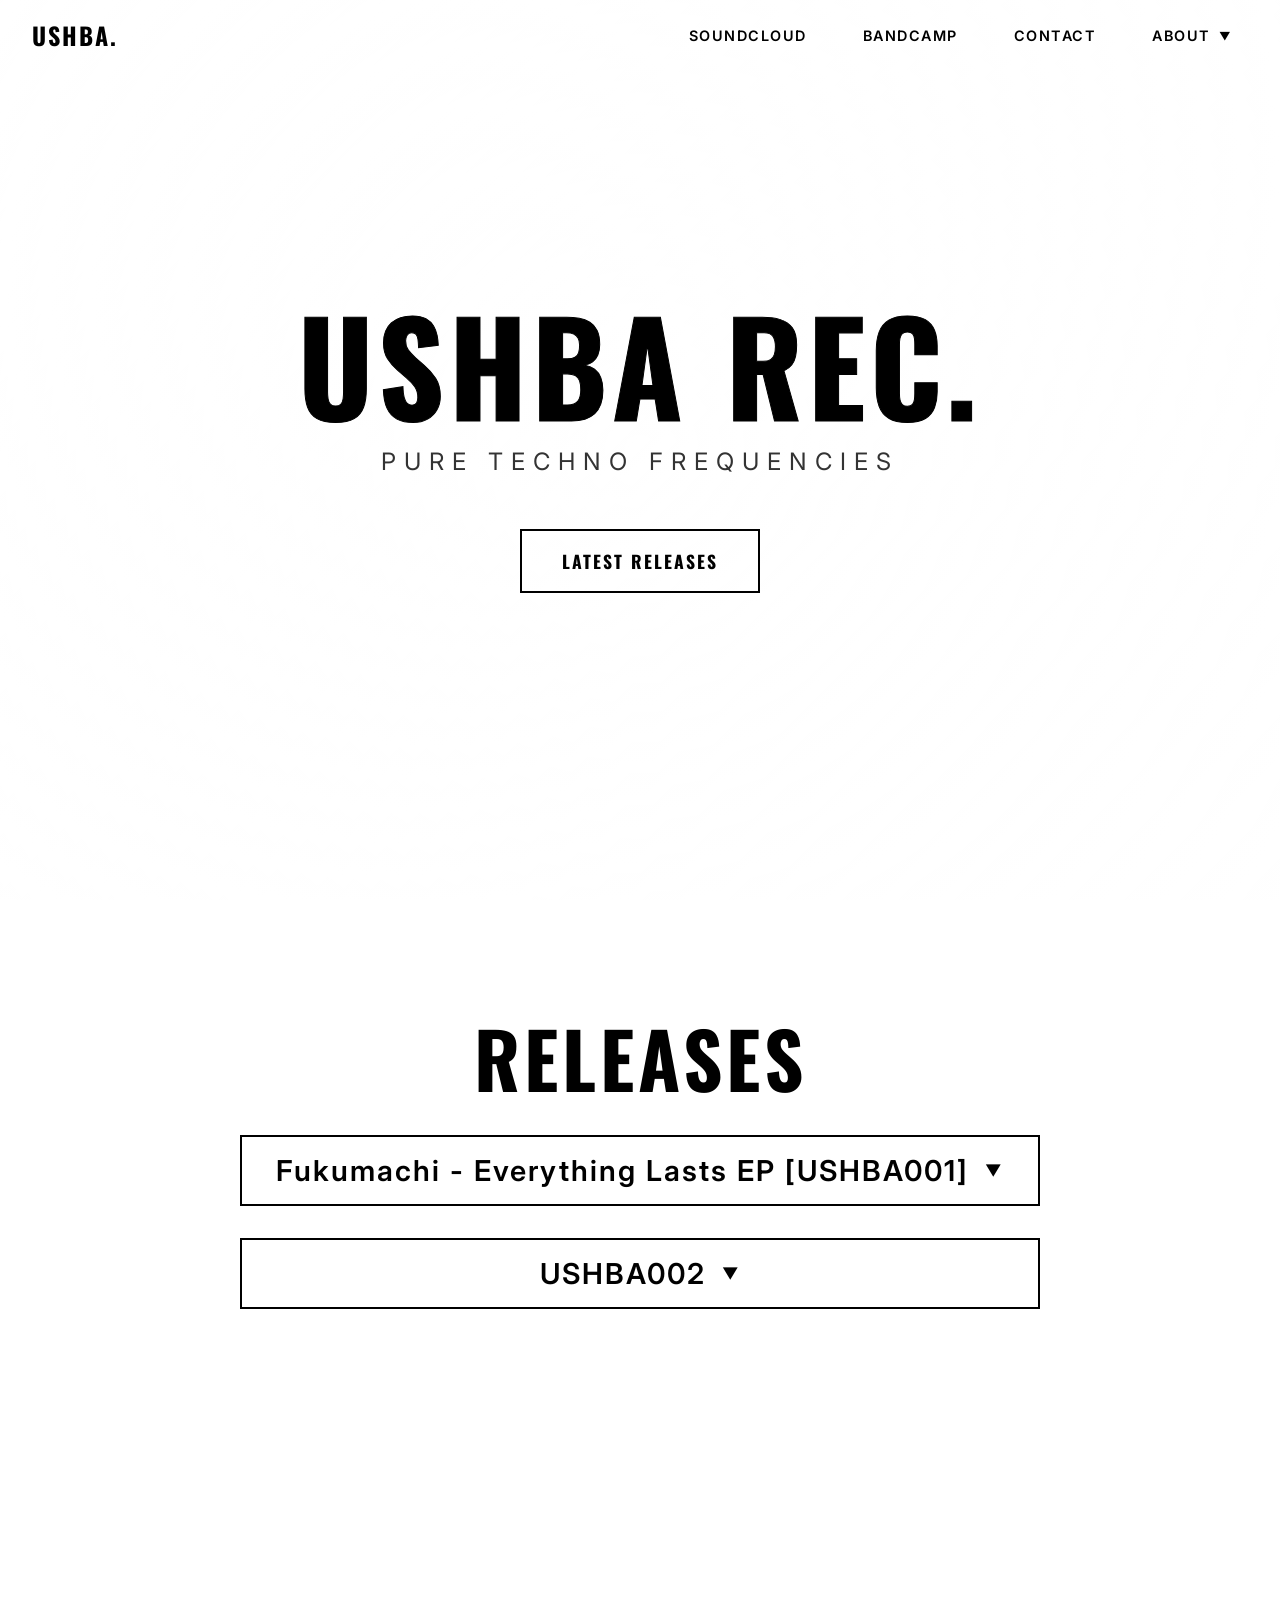
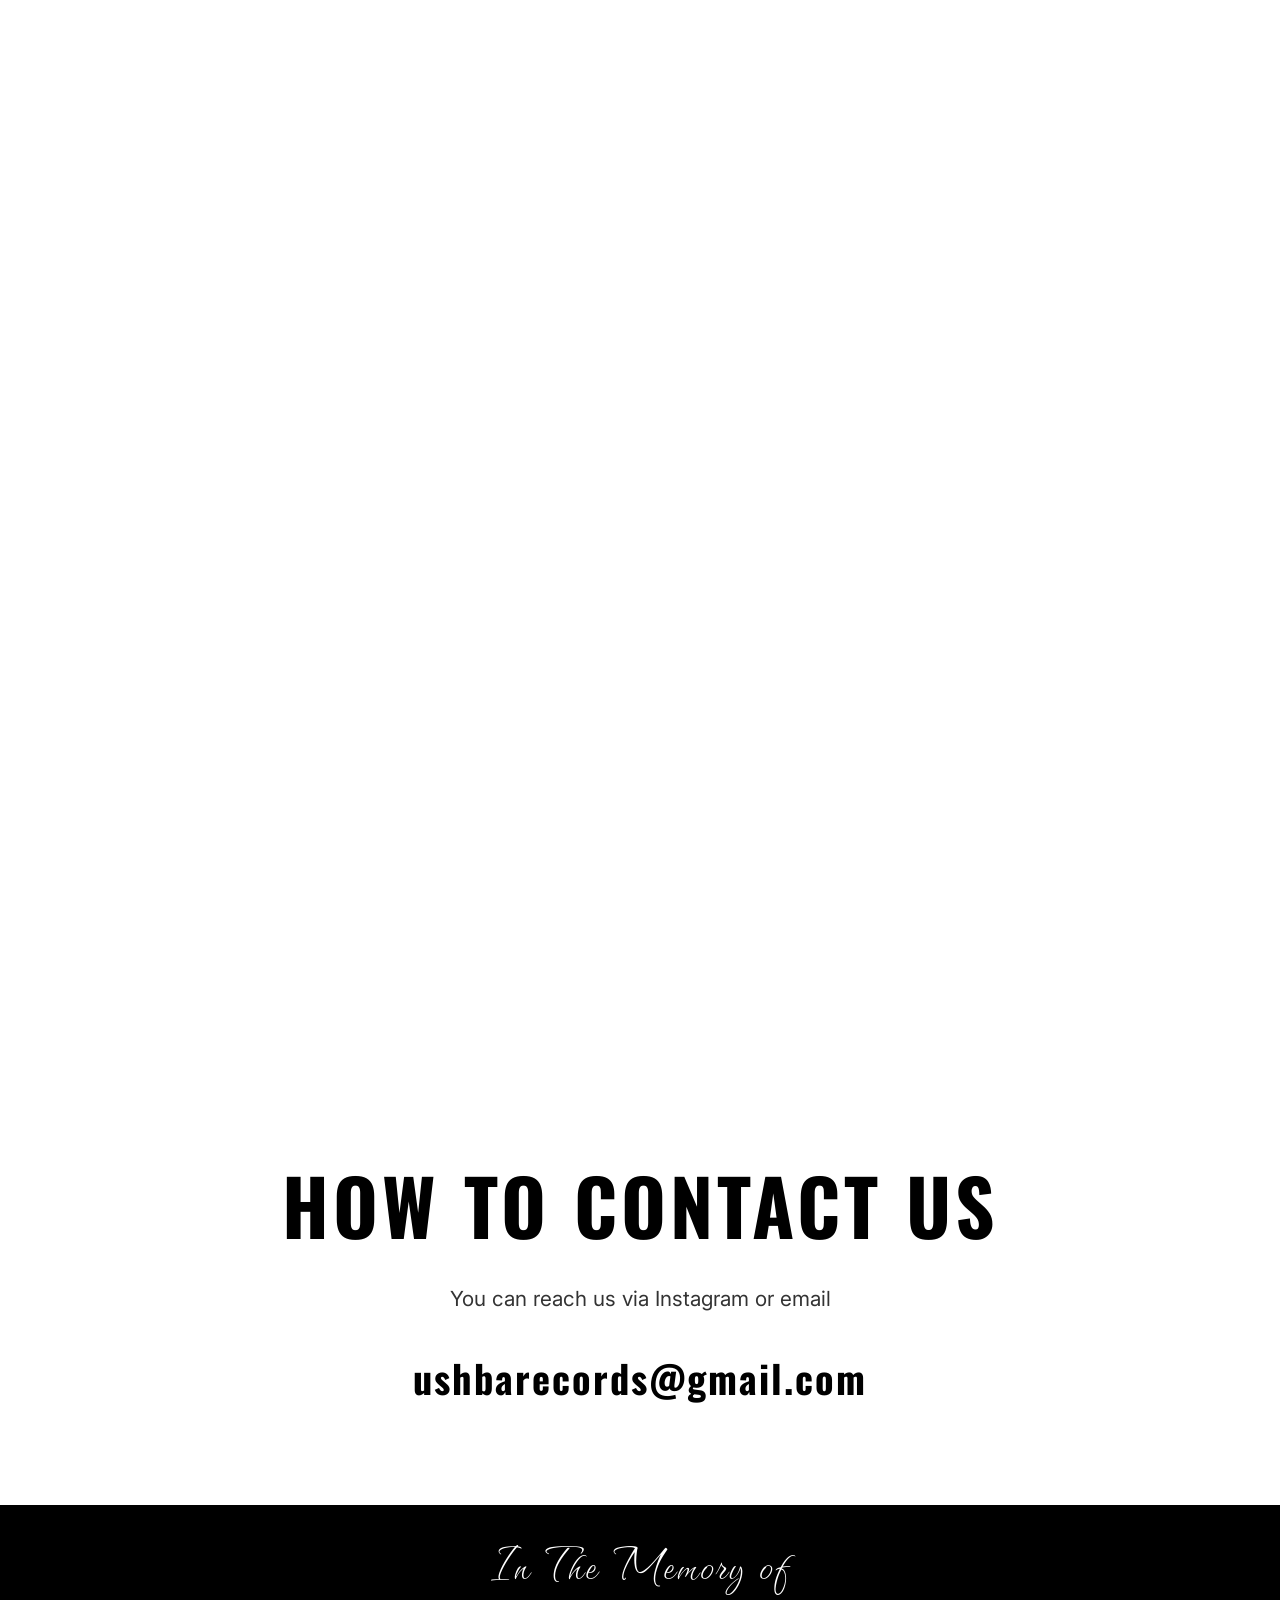
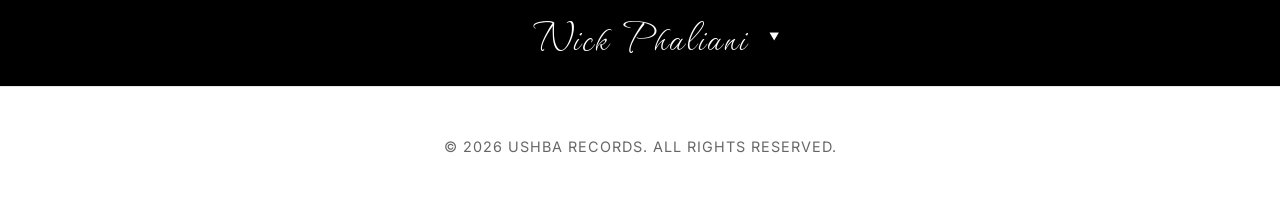
==== commit 2bde9237: "did some changes" ====
--- a/index.html
+++ b/index.html
@@ -168,7 +168,8 @@
         <div class="tribute-content-wrapper">
             <h3 class="tribute-text">In The Memory of</h3>
             <div class="tribute-name-wrapper">
-                <span class="tribute-name-trigger" id="tribute-trigger-index">Nick Phaliani</span>
+                <span class="tribute-name-trigger" id="tribute-trigger-index">Nick Phaliani<span
+                        class="tribute-dropdown-icon">▼</span></span>
                 <div class="tribute-name-dropdown" id="tribute-dropdown-index">
                     <div class="tribute-bio-card">
                         <div class="tribute-profile">
--- a/style.css
+++ b/style.css
@@ -818,6 +818,8 @@
     cursor: pointer;
     display: flex;
     align-items: center;
+    justify-content: center;
+    width: 100%;
     gap: 1rem;
     transition: var(--transition);
 }
@@ -878,6 +880,8 @@
 .ushba002-container {
     display: flex;
     justify-content: center;
+    align-items: center;
+    width: 100%;
 }
 
 .coming-soon-item {
@@ -899,7 +903,7 @@
 }
 
 .coming-soon-img {
-    max-width: 250px;
+    max-width: 400px;
     width: 100%;
     height: auto;
     object-fit: cover;
@@ -909,9 +913,9 @@
 
 .coming-soon-text {
     font-family: var(--font-heading);
-    font-size: clamp(1.5rem, 3vw, 2rem);
+    font-size: clamp(1rem, 2vw, 1.2rem);
     font-weight: 700;
-    letter-spacing: 5px;
+    letter-spacing: 4px;
     color: #fff;
     margin: 0;
     text-transform: uppercase;
@@ -1304,12 +1308,12 @@
     display: flex;
     flex-direction: column;
     align-items: center;
-    gap: 0.2rem;
+    gap: 1rem;
 }
 
 .tribute-text {
     font-family: 'Waterfall', cursive;
-    font-size: clamp(2rem, 5vw, 3.5rem);
+    font-size: clamp(2.2rem, 5vw, 3.5rem);
     color: #fff;
     font-weight: 400;
     line-height: 1.2;
@@ -1326,22 +1330,40 @@
 
 .tribute-name-trigger {
     font-family: 'Waterfall', cursive;
-    font-size: clamp(2rem, 5vw, 3.5rem);
+    font-size: clamp(2.2rem, 5vw, 3.1rem);
     color: #fff;
     font-weight: 400;
-    line-height: 1.2;
+    line-height: 0.8;
     letter-spacing: 2px;
-    padding: 0.1rem 1rem;
+    padding: 0.2rem 3rem;
+    height: 3rem;
     border: 1px solid transparent;
+    background: transparent;
     border-radius: 4px;
     transition: all 0.3s ease;
     cursor: pointer;
+    display: inline-flex;
+    align-items: center;
+    justify-content: center;
+    position: relative;
+}
+
+.tribute-dropdown-icon {
+    font-family: var(--font-main);
+    font-size: clamp(0.5rem, 0.8vw, 0.7rem);
+    transition: transform 0.3s ease;
+    position: absolute;
+    right: 1rem;
+}
+
+.tribute-name-wrapper.active .tribute-dropdown-icon {
+    transform: rotate(180deg);
 }
 
 .tribute-name-wrapper.active .tribute-name-trigger,
-.tribute-name-wrapper:hover .tribute-name-trigger {
-    border-color: rgba(255, 255, 255, 0.4);
-    background: rgba(255, 255, 255, 0.05);
+.tribute-name-trigger:hover {
+    border-color: rgba(255, 255, 255, 0.6);
+    background: rgba(255, 255, 255, 0.1);
 }
 
 .tribute-name-dropdown {
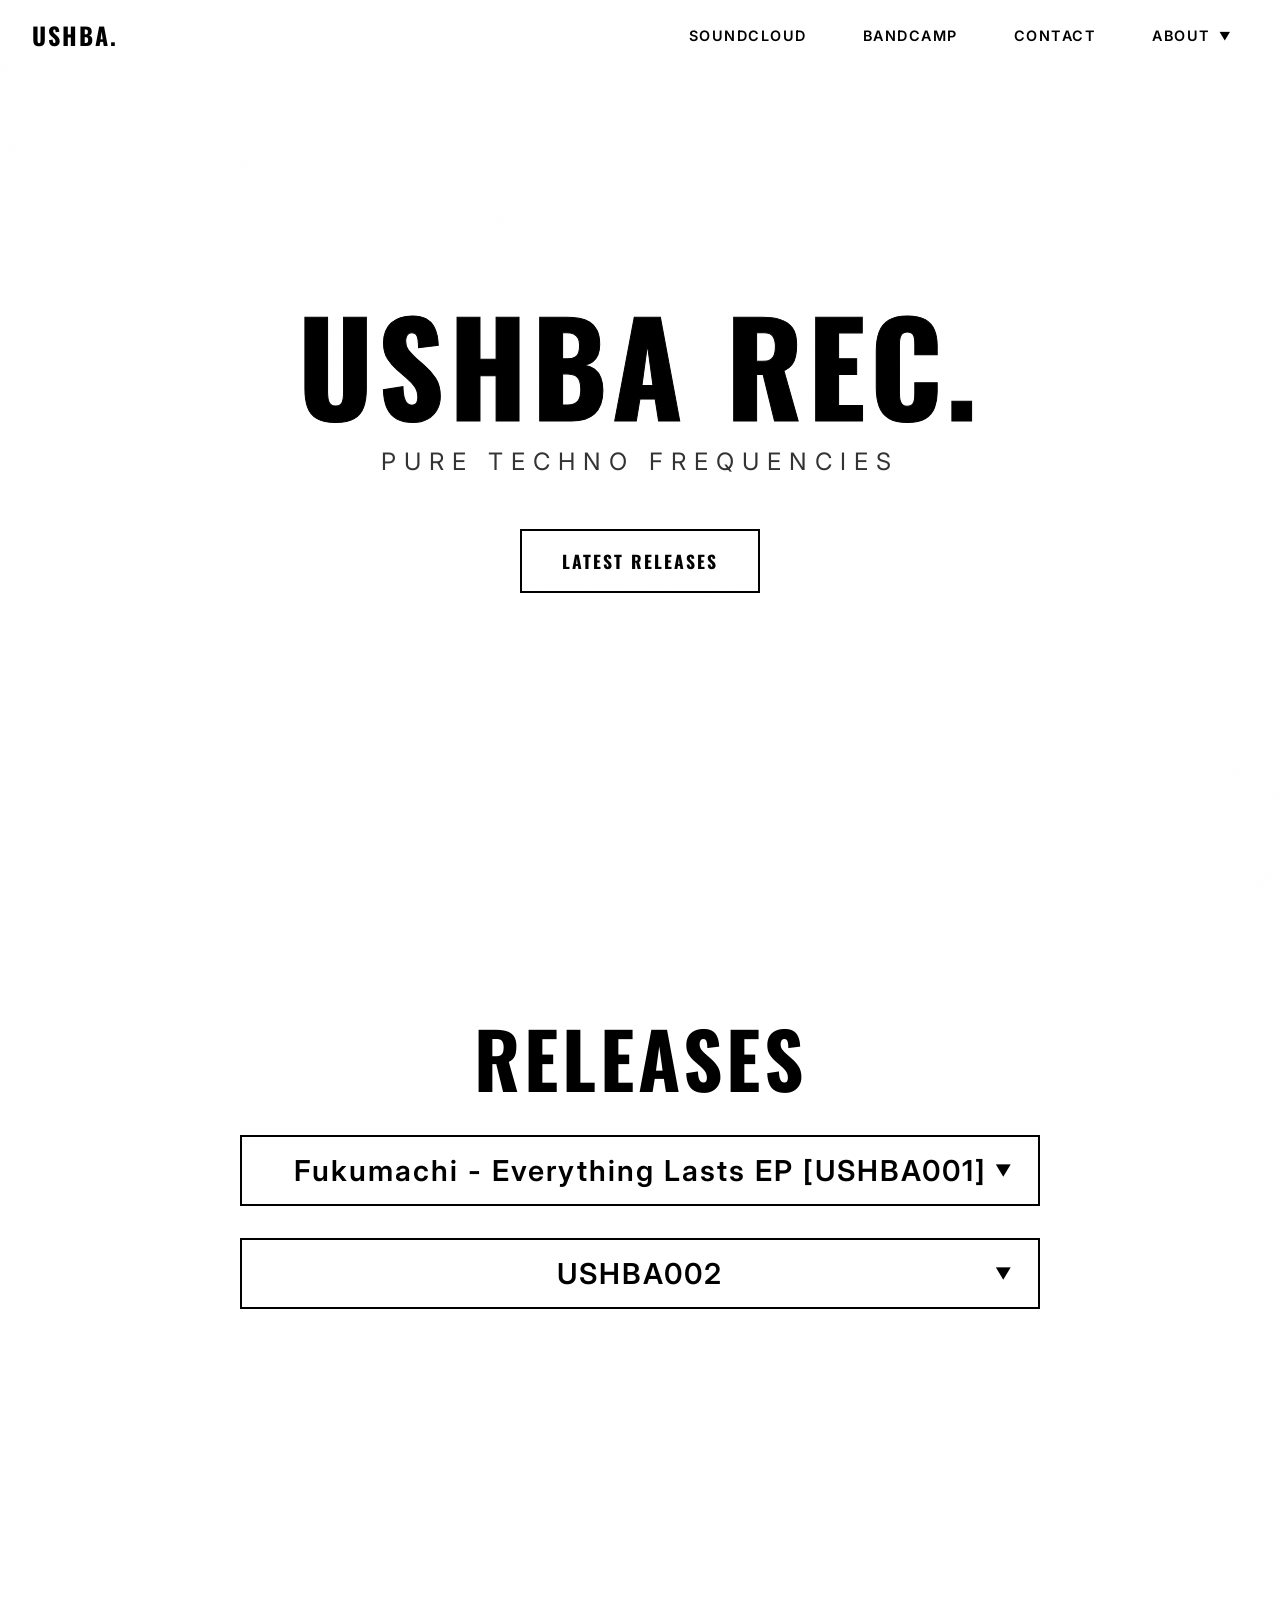
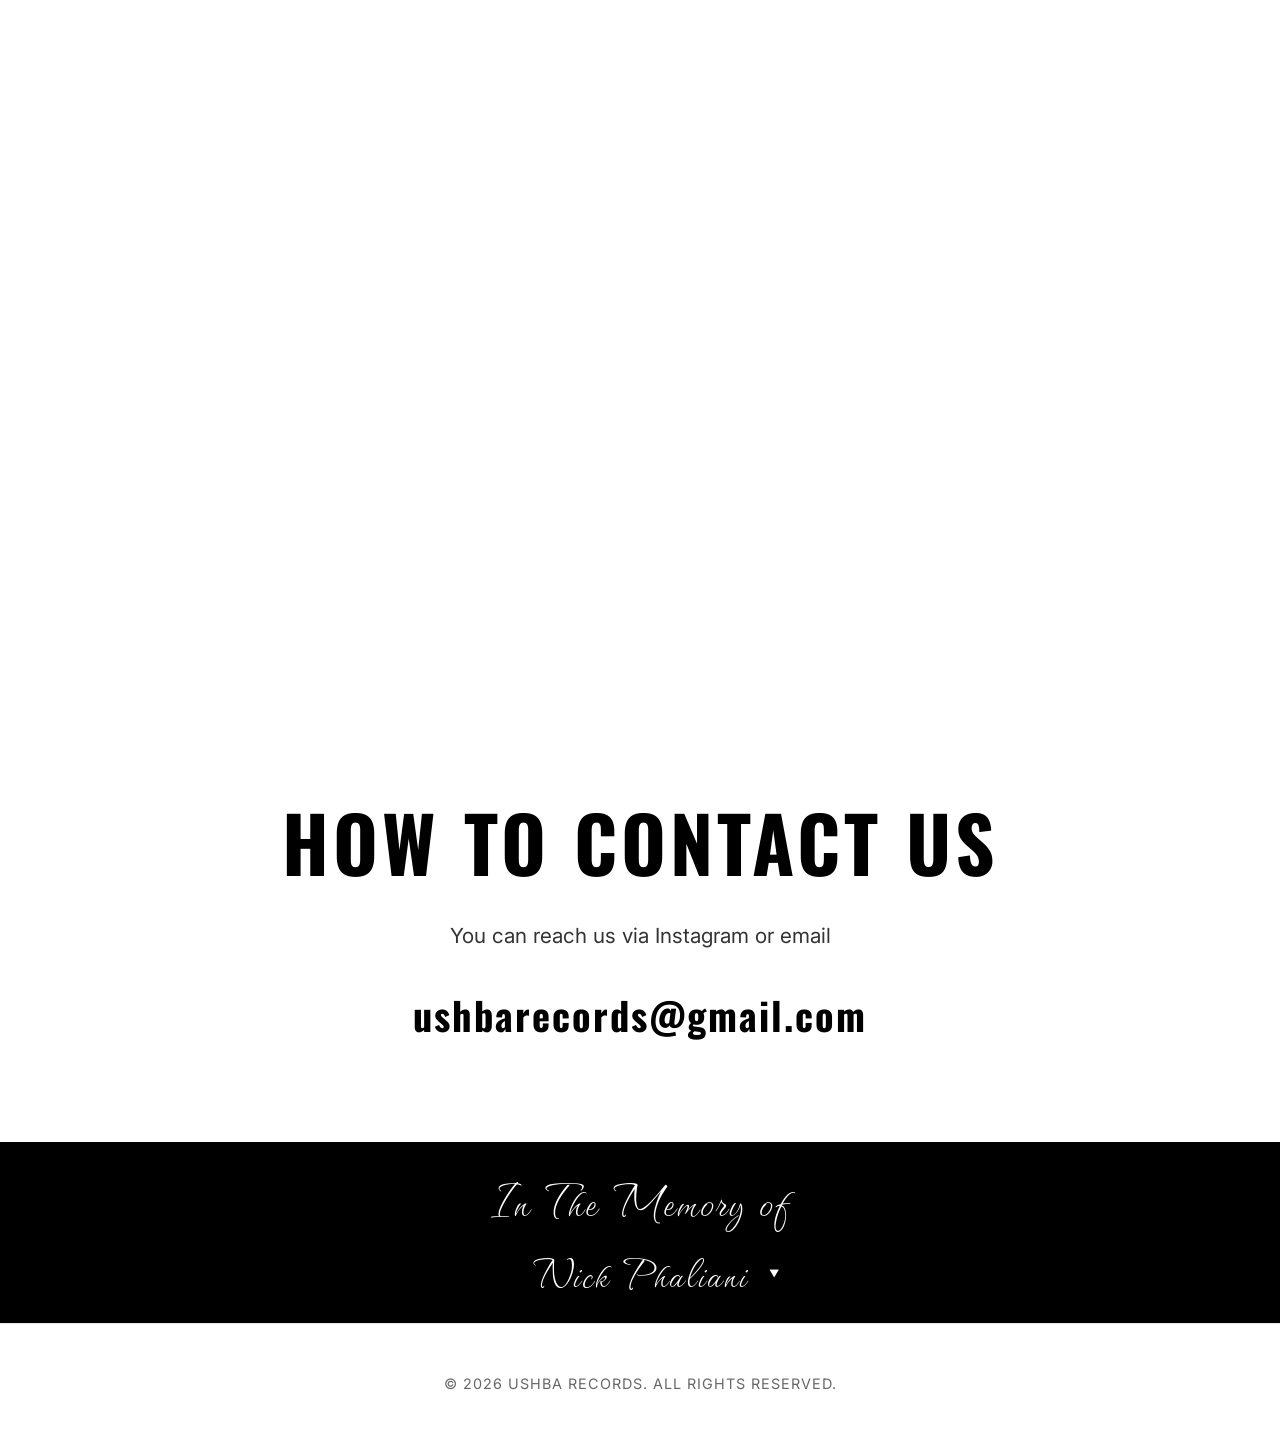
==== commit 1f48f081: "feat: Update page titles, meta descriptions, and add keywords for improved SEO, and refine Mount Ush" ====
--- a/index.html
+++ b/index.html
@@ -4,8 +4,11 @@
 <head>
     <meta charset="UTF-8">
     <meta name="viewport" content="width=device-width, initial-scale=1.0">
-    <title>USHBA Records | Techno Label</title>
-    <meta name="description" content="Official website of USHBA Records, a premier techno music label.">
+    <title>Techno Music | USHBA Records</title>
+    <meta name="description"
+        content="Official website of USHBA Records. An independent techno music label deeply inspired by Mount Ushba. Explore pure techno frequencies and rawness.">
+    <meta name="keywords"
+        content="Techno, USHBA, USHBA Records, Techno Label, Mount Ushba, Techno Frequencies, Electronic Music">
     <link rel="stylesheet" href="style.css">
     <!-- Google Fonts for Modern Typography -->
     <link rel="preconnect" href="https://fonts.googleapis.com">
--- a/style.css
+++ b/style.css
@@ -22,13 +22,19 @@
     scroll-behavior: smooth;
 }
 
+html,
+body {
+    overflow-x: hidden;
+    width: 100%;
+}
+
 body {
     background-color: var(--primary-bg);
     color: var(--primary-text);
     font-family: var(--font-main);
     overflow-x: hidden;
     line-height: 1.6;
-    height: 100vh;
+    min-height: 100vh;
 }
 
 a {
@@ -261,23 +267,22 @@
     height: 2px;
     background-color: #000;
     transition: var(--transition);
-    transform-origin: left center;
+    transform-origin: center;
 }
 
 .mobile-toggle.active span:nth-child(1) {
-    transform: rotate(45deg);
+    transform: translateY(9px) rotate(45deg);
     background-color: #fff;
-    /* white on dark mobile menu */
 }
 
 .mobile-toggle.active span:nth-child(2) {
     opacity: 0;
+    background-color: transparent;
 }
 
 .mobile-toggle.active span:nth-child(3) {
-    transform: rotate(-45deg);
+    transform: translateY(-9px) rotate(-45deg);
     background-color: #fff;
-    /* white on dark mobile menu */
 }
 
 /* Mobile Menu Overlay */
@@ -776,12 +781,10 @@
 
 .releases-section {
     position: relative;
-    padding: 6rem 2rem 0;
-    /* Removed bottom padding */
+    padding: 6rem 2rem;
     background-color: var(--primary-bg);
     /* Opaque background to hide video when scrolled down */
     z-index: 10;
-    min-height: 100vh;
 }
 
 .section-title {
@@ -814,13 +817,13 @@
     color: #000;
     background: transparent;
     border: 2px solid #000;
-    padding: 1rem 2rem;
+    padding: 1rem 3rem;
     cursor: pointer;
     display: flex;
     align-items: center;
     justify-content: center;
     width: 100%;
-    gap: 1rem;
+    position: relative;
     transition: var(--transition);
 }
 
@@ -833,6 +836,8 @@
 .dropdown-icon {
     font-size: 1rem;
     transition: transform 0.3s ease;
+    position: absolute;
+    right: 1.5rem;
 }
 
 .dropdown-toggle.active .dropdown-icon {
@@ -875,6 +880,13 @@
 #ushba002-content {
     width: 100vw;
     background: #000;
+    transition: max-height 0.5s cubic-bezier(0, 1, 0, 1), margin-bottom 0.5s cubic-bezier(0, 1, 0, 1);
+    margin-bottom: 0;
+}
+
+#ushba002-content.open {
+    margin-bottom: -6rem;
+    transition: max-height 0.8s ease-in-out, margin-bottom 0.8s ease-in-out;
 }
 
 .ushba002-container {
@@ -892,13 +904,9 @@
     padding: 3rem 2rem;
     gap: 2rem;
     background: #000;
-    border-top: 1px dashed rgba(255, 255, 255, 0.2);
-    border-bottom: 1px dashed rgba(255, 255, 255, 0.2);
-    border-left: none;
-    border-right: none;
+    border: none;
     box-shadow: none;
-    width: 100vw;
-    margin-left: calc(-50vw + 50%);
+    width: 100%;
     box-sizing: border-box;
 }
 
@@ -936,14 +944,16 @@
 }
 
 .ushba-page .top-nav.scrolled {
-    background: #fff;
-    border-bottom: 1px solid var(--glass-border);
+    background: rgba(10, 10, 10, 0.85);
+    border-bottom: 1px solid rgba(255, 255, 255, 0.1);
+    backdrop-filter: blur(10px);
+    -webkit-backdrop-filter: blur(10px);
 }
 
 .ushba-page .top-nav.scrolled .logo-small,
 .ushba-page .top-nav.scrolled .nav-btn,
 .ushba-page .top-nav.scrolled .nav-dropdown-icon {
-    color: #000;
+    color: #fff;
 }
 
 .ushba-page .top-nav:not(.scrolled) .logo-small,
@@ -969,7 +979,7 @@
 }
 
 .ushba-page .top-nav.scrolled .mobile-toggle span {
-    background-color: #000;
+    background-color: #fff;
 }
 
 /* Ushba Hero */
@@ -1030,6 +1040,7 @@
     animation: fadeInSlideUp 1.5s ease-out 0.5s forwards;
     text-transform: uppercase;
     margin-bottom: 0;
+    text-align: center;
 }
 
 .scroll-indicator {
@@ -1039,7 +1050,7 @@
     transform: translateX(-50%);
     z-index: 2;
     opacity: 0;
-    animation: fadeInSlideUp 1s ease-out 1.5s forwards;
+    animation: fadeInSlideUpCenter 1s ease-out 1.5s forwards;
 }
 
 .mouse {
@@ -1085,6 +1096,30 @@
         opacity: 1;
         transform: translateY(0);
     }
+}
+
+@keyframes fadeInSlideUpCenter {
+    from {
+        opacity: 0;
+        transform: translate(-50%, 30px);
+    }
+
+    to {
+        opacity: 1;
+        transform: translate(-50%, 0);
+    }
+}
+
+/* Fix mobile nav ABOUT button centering */
+.mobile-nav-links .nav-btn.has-dropdown {
+    position: relative;
+    justify-content: center;
+}
+
+.mobile-nav-links .nav-dropdown-icon {
+    position: absolute;
+    left: 100%;
+    margin-left: 0.5rem;
 }
 
 /* Ushba Narrative Grid */
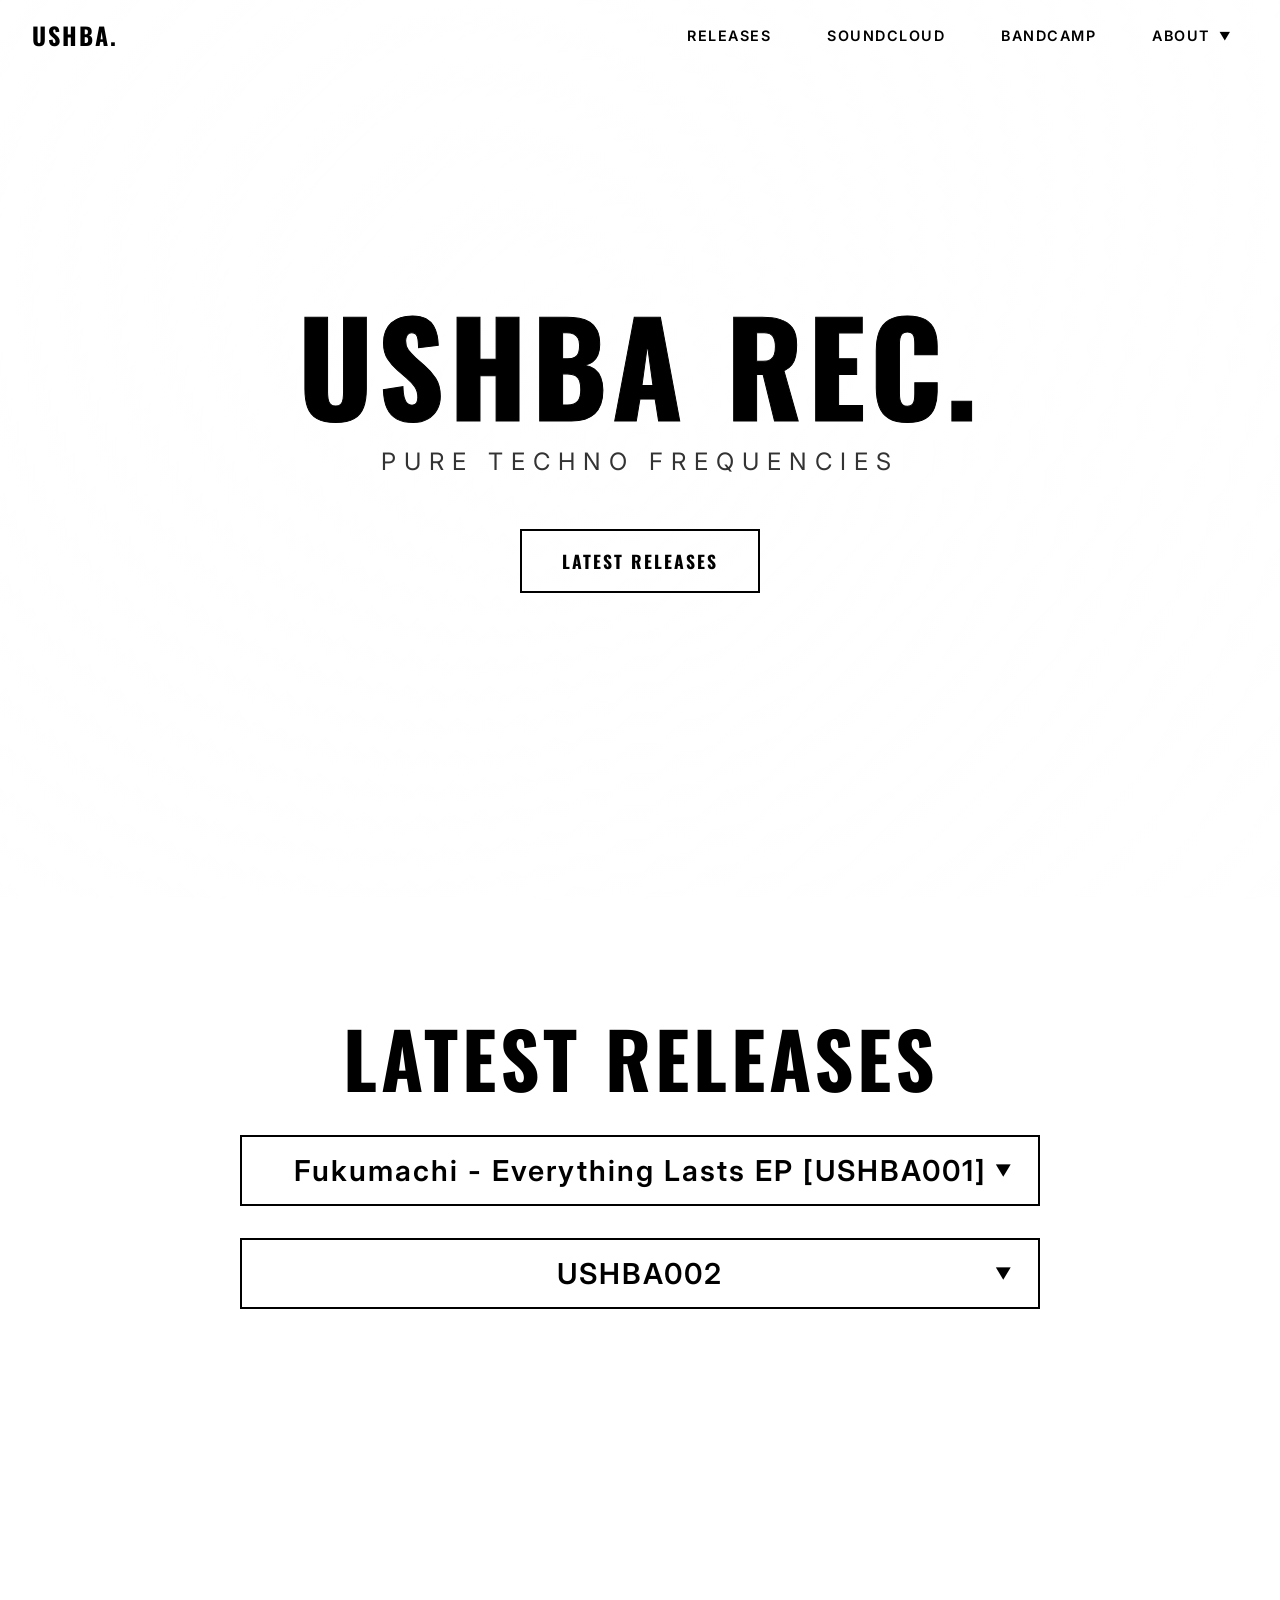
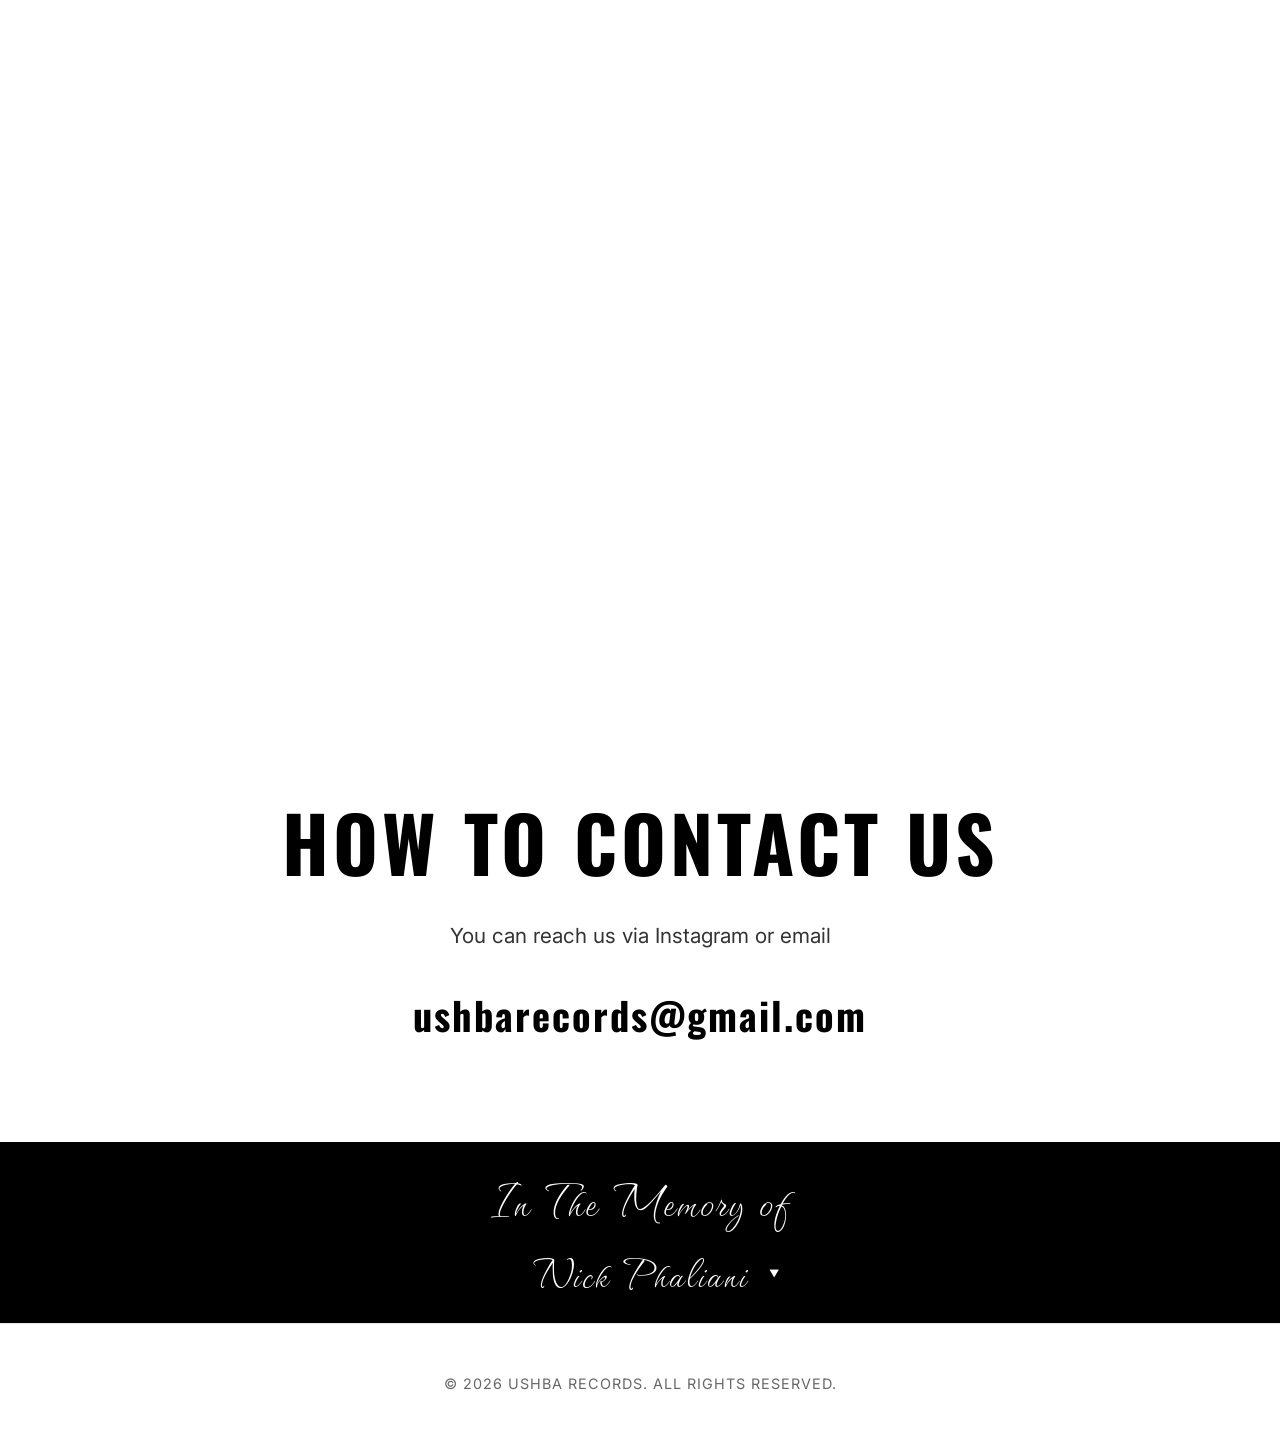
==== commit e9f3fab8: "added release catalog page and individual release .html" ====
--- a/index.html
+++ b/index.html
@@ -34,11 +34,11 @@
         <div class="nav-content">
             <a href="#" class="logo-small">USHBA.</a>
             <nav class="nav-links">
+                <a href="releases.html" class="nav-btn">Releases</a>
                 <a href="https://soundcloud.com/ushbarecords" target="_blank" rel="noopener noreferrer"
                     class="nav-btn soundcloud-btn">Soundcloud</a>
                 <a href="https://ushbarecords.bandcamp.com/album/everything-lasts-ep" target="_blank"
                     rel="noopener noreferrer" class="nav-btn bandcamp-btn">Bandcamp</a>
-                <a href="#contact" class="nav-btn contact-btn">Contact</a>
                 <div class="nav-dropdown-wrapper">
                     <button class="nav-btn about-btn has-dropdown" aria-expanded="false">
                         About <span class="nav-dropdown-icon">▼</span>
@@ -46,6 +46,7 @@
                     <div class="nav-dropdown-content">
                         <a href="#vision" class="nav-dropdown-link">Our Vision</a>
                         <a href="ushba.html" class="nav-dropdown-link">Mt. Ushba</a>
+                        <a href="#contact" class="nav-dropdown-link">Contact</a>
                     </div>
                 </div>
             </nav>
@@ -61,11 +62,11 @@
     <!-- Mobile Menu Overlay -->
     <div class="mobile-menu" id="mobile-menu">
         <nav class="mobile-nav-links">
+            <a href="releases.html" class="nav-btn">Releases</a>
             <a href="https://soundcloud.com/ushbarecords" target="_blank" rel="noopener noreferrer"
                 class="nav-btn">Soundcloud</a>
             <a href="https://ushbarecords.bandcamp.com/album/everything-lasts-ep" target="_blank"
                 rel="noopener noreferrer" class="nav-btn">Bandcamp</a>
-            <a href="#contact" class="nav-btn">Contact</a>
             <div class="mobile-dropdown-wrapper">
                 <button class="nav-btn mobile-about-btn has-dropdown" aria-expanded="false">
                     About <span class="nav-dropdown-icon">▼</span>
@@ -73,6 +74,7 @@
                 <div class="mobile-dropdown-content">
                     <a href="#vision" class="mobile-dropdown-link">Our Vision</a>
                     <a href="ushba.html" class="mobile-dropdown-link">Mt. Ushba</a>
+                    <a href="#contact" class="mobile-dropdown-link">Contact</a>
                 </div>
             </div>
         </nav>
@@ -91,7 +93,7 @@
 
     <!-- Releases Section -->
     <section id="releases" class="releases-section">
-        <h2 class="section-title">RELEASES</h2>
+        <h2 class="section-title">LATEST RELEASES</h2>
 
         <div class="releases-dropdown-container">
             <button class="release-subtitle dropdown-toggle" id="ushba001-toggle" aria-expanded="false">
@@ -143,17 +145,21 @@
     <section id="vision" class="vision-section">
         <h2 class="section-title">OUR VISION</h2>
         <div class="vision-content">
-            <p>USHBA is an independent electronic music label based in Georgia, inspired by the raw landscapes of the
-                Caucasus mountains and the uncompromising presence of Mount Ushba.</p>
-            <p>Founded with a focus on depth and integrity, USHBA is dedicated to releasing timeless techno rooted in
-                structure, repetition, and subtle evolution. The label draws inspiration from artists who approach sound
-                with discipline and precision — where atmosphere, tension, and rhythm unfold gradually rather than seek
-                immediate impact.</p>
-            <p>Each release is carefully curated and developed with intention. We value clarity in sound, patience in
-                progression, and music that holds its strength over time. Our catalog reflects a commitment to quality
-                over quantity and substance over trend.</p>
-            <p>USHBA exists to support artists who share this mindset — those who create with purpose and view techno as
-                a form of expression that is immersive, focused, and enduring.</p>
+            <p>USHBA is a free-standing electronic music label originated in Georgia and is inspired by the
+                rugged nature of the Caucasus mountains and the unyielding nature of Mount Ushba.</p>
+
+            <p>Formed on the basis of depth and integrity, USHBA is committed to publishing timeless techno based on
+                structure, repetition, and nuanced evolution. The label is influenced by artists who embrace sound with
+                discipline and accuracy, where atmosphere, tension and rhythm are built on slowly, and the artist is not
+                targeting immediate impact.</p>
+
+            <p>Every release is well-chosen and thoughtfully crafted. We appreciate noise, gradualness in development,
+                and
+                music which maintains its power with time. We apply the philosophy of quality rather than quantity and
+                substance rather than trend in our catalog.
+            </p>
+            <p>USHBA is created to serve artists with the same intake: those who make intentionally and consider techno
+                to be a service of expression that is absorbing, concentrated, and long-lasting.</p>
         </div>
     </section>
 
--- a/style.css
+++ b/style.css
@@ -22,6 +22,10 @@
     scroll-behavior: smooth;
 }
 
+html {
+    overscroll-behavior-y: none;
+}
+
 html,
 body {
     overflow-x: hidden;
@@ -113,6 +117,11 @@
     color: #000;
     position: relative;
     z-index: 101;
+    transition: color var(--transition);
+}
+
+.top-nav.menu-open .logo-small {
+    color: #fff;
 }
 
 .logo-small::after {
@@ -277,7 +286,8 @@
 
 .mobile-toggle.active span:nth-child(2) {
     opacity: 0;
-    background-color: transparent;
+    transform: scaleX(0);
+    transition: all 0.1s ease-out;
 }
 
 .mobile-toggle.active span:nth-child(3) {
@@ -880,13 +890,22 @@
 #ushba002-content {
     width: 100vw;
     background: #000;
-    transition: max-height 0.5s cubic-bezier(0, 1, 0, 1), margin-bottom 0.5s cubic-bezier(0, 1, 0, 1);
+    display: grid;
+    grid-template-rows: 0fr;
+    max-height: none;
+    transition: grid-template-rows 0.5s cubic-bezier(0, 1, 0, 1), margin-bottom 0.5s cubic-bezier(0, 1, 0, 1);
     margin-bottom: 0;
 }
 
 #ushba002-content.open {
+    grid-template-rows: 1fr;
     margin-bottom: -6rem;
-    transition: max-height 0.8s ease-in-out, margin-bottom 0.8s ease-in-out;
+    transition: grid-template-rows 0.8s ease-in-out, margin-bottom 0.8s ease-in-out;
+}
+
+#ushba002-content>.ushba002-container {
+    min-height: 0;
+    overflow: hidden;
 }
 
 .ushba002-container {
@@ -1522,4 +1541,268 @@
     letter-spacing: 1px;
     text-transform: uppercase;
     margin: 0;
-}+}
+
+/* All Releases Page (Badges grid similar to Soundcloud) */
+.releases-page {
+    background-color: var(--primary-bg);
+}
+
+.all-releases-main {
+    padding: 120px 2rem 6rem;
+    min-height: 80vh;
+}
+
+.releases-container {
+    max-width: 1400px;
+    margin: 0 auto;
+}
+
+.page-header-title {
+    font-family: var(--font-heading);
+    font-size: clamp(2rem, 4vw, 3.5rem);
+    text-align: left;
+    margin-bottom: 2rem;
+    color: #000;
+    text-transform: uppercase;
+    letter-spacing: 2px;
+}
+
+.badges-grid {
+    display: grid;
+    grid-template-columns: repeat(4, 1fr);
+    gap: 2.5rem 1.5rem;
+}
+
+@media screen and (max-width: 992px) {
+    .badges-grid {
+        grid-template-columns: repeat(3, 1fr);
+    }
+}
+
+@media screen and (max-width: 768px) {
+    .badges-grid {
+        grid-template-columns: repeat(2, 1fr);
+    }
+}
+
+@media screen and (max-width: 480px) {
+    .badges-grid {
+        grid-template-columns: 1fr;
+    }
+}
+
+.badge-card {
+    display: flex;
+    flex-direction: column;
+    gap: 0.6rem;
+    transition: transform 0.3s ease;
+}
+
+.badge-card:hover {
+    transform: translateY(-5px);
+}
+
+.badge-artwork {
+    position: relative;
+    width: 100%;
+    aspect-ratio: 1 / 1;
+    background: #000;
+    overflow: hidden;
+    border-radius: 4px;
+    box-shadow: 0 4px 15px rgba(0, 0, 0, 0.08);
+}
+
+.badge-artwork img {
+    width: 100%;
+    height: 100%;
+    object-fit: cover;
+    transition: transform 0.5s ease;
+}
+
+.badge-card:hover .badge-artwork img {
+    transform: scale(1.05);
+    /* subtle zoom on hover */
+}
+
+.play-overlay {
+    position: absolute;
+    top: 0;
+    left: 0;
+    width: 100%;
+    height: 100%;
+    background: rgba(0, 0, 0, 0.4);
+    display: flex;
+    justify-content: center;
+    align-items: center;
+    opacity: 0;
+    transition: opacity 0.3s ease;
+    text-decoration: none;
+}
+
+.badge-card:hover .play-overlay {
+    opacity: 1;
+}
+
+.play-icon {
+    font-size: 3rem;
+    color: var(--accent-color);
+    filter: drop-shadow(0 0 10px rgba(255, 0, 60, 0.6));
+}
+
+.coming-soon-overlay .play-icon {
+    color: #fff;
+    filter: none;
+}
+
+.badge-info {
+    display: flex;
+    flex-direction: column;
+}
+
+.badge-title {
+    font-size: 1rem;
+    font-weight: 600;
+    color: #000;
+    white-space: nowrap;
+    overflow: hidden;
+    text-overflow: ellipsis;
+    text-decoration: none;
+    font-family: var(--font-main);
+    transition: color 0.3s ease;
+}
+
+.badge-title:hover {
+    color: var(--accent-color);
+}
+
+.badge-artist {
+    font-size: 0.85rem;
+    color: #666;
+    text-transform: uppercase;
+    letter-spacing: 1px;
+    margin-top: 0.2rem;
+    font-family: var(--font-main);
+    white-space: nowrap;
+    overflow: hidden;
+    text-overflow: ellipsis;
+}
+/* Release Detail Page Styles */
+.release-detail-main {
+    padding-top: 120px;
+    padding-bottom: 80px;
+    min-height: 100vh;
+}
+
+.release-detail-container {
+    max-width: 1000px;
+    margin: 0 auto;
+    padding: 0 2rem;
+}
+
+.release-header {
+    display: flex;
+    gap: 4rem;
+    align-items: flex-start;
+    margin-bottom: 6rem;
+}
+
+.release-artwork-large {
+    flex: 1;
+    max-width: 450px;
+    aspect-ratio: 1/1;
+    background: #f0f0f0;
+    box-shadow: 0 30px 60px rgba(0,0,0,0.15);
+    border-radius: 4px;
+    overflow: hidden;
+}
+
+.release-artwork-large img {
+    width: 100%;
+    height: 100%;
+    object-fit: cover;
+    display: block;
+}
+
+.release-meta {
+    flex: 1;
+    display: flex;
+    flex-direction: column;
+    gap: 1.5rem;
+}
+
+.release-title {
+    font-family: var(--font-heading);
+    font-size: clamp(2rem, 4vw, 3.5rem);
+    font-weight: 700;
+    line-height: 1.1;
+    text-transform: uppercase;
+    letter-spacing: 2px;
+}
+
+.release-artist {
+    font-family: var(--font-main);
+    font-size: 1.5rem;
+    font-weight: 600;
+    color: var(--accent-color);
+}
+
+.release-description {
+    font-family: var(--font-main);
+    font-size: 1.1rem;
+    line-height: 1.8;
+    color: rgba(0,0,0,0.7);
+}
+
+.release-links {
+    margin-top: 2rem;
+}
+
+.tracklist-section {
+    border-top: 1px solid rgba(0,0,0,0.1);
+    padding-top: 3rem;
+}
+
+.section-subtitle {
+    font-family: var(--font-heading);
+    font-size: 1.8rem;
+    text-transform: uppercase;
+    letter-spacing: 3px;
+    margin-bottom: 2rem;
+}
+
+.tracklist {
+    list-style: none;
+    padding: 0;
+    display: flex;
+    flex-direction: column;
+    gap: 1rem;
+}
+
+.tracklist li {
+    font-family: var(--font-main);
+    font-size: 1.2rem;
+    padding: 1rem 0;
+    border-bottom: 1px solid rgba(0,0,0,0.05);
+    transition: var(--transition);
+}
+
+.tracklist li:hover {
+    padding-left: 1rem;
+    color: var(--accent-color);
+}
+
+@media screen and (max-width: 768px) {
+    .release-header {
+        flex-direction: column;
+        gap: 2rem;
+    }
+    
+    .release-artwork-large {
+        max-width: 100%;
+    }
+    
+    .release-detail-main {
+        padding-top: 100px;
+    }
+}
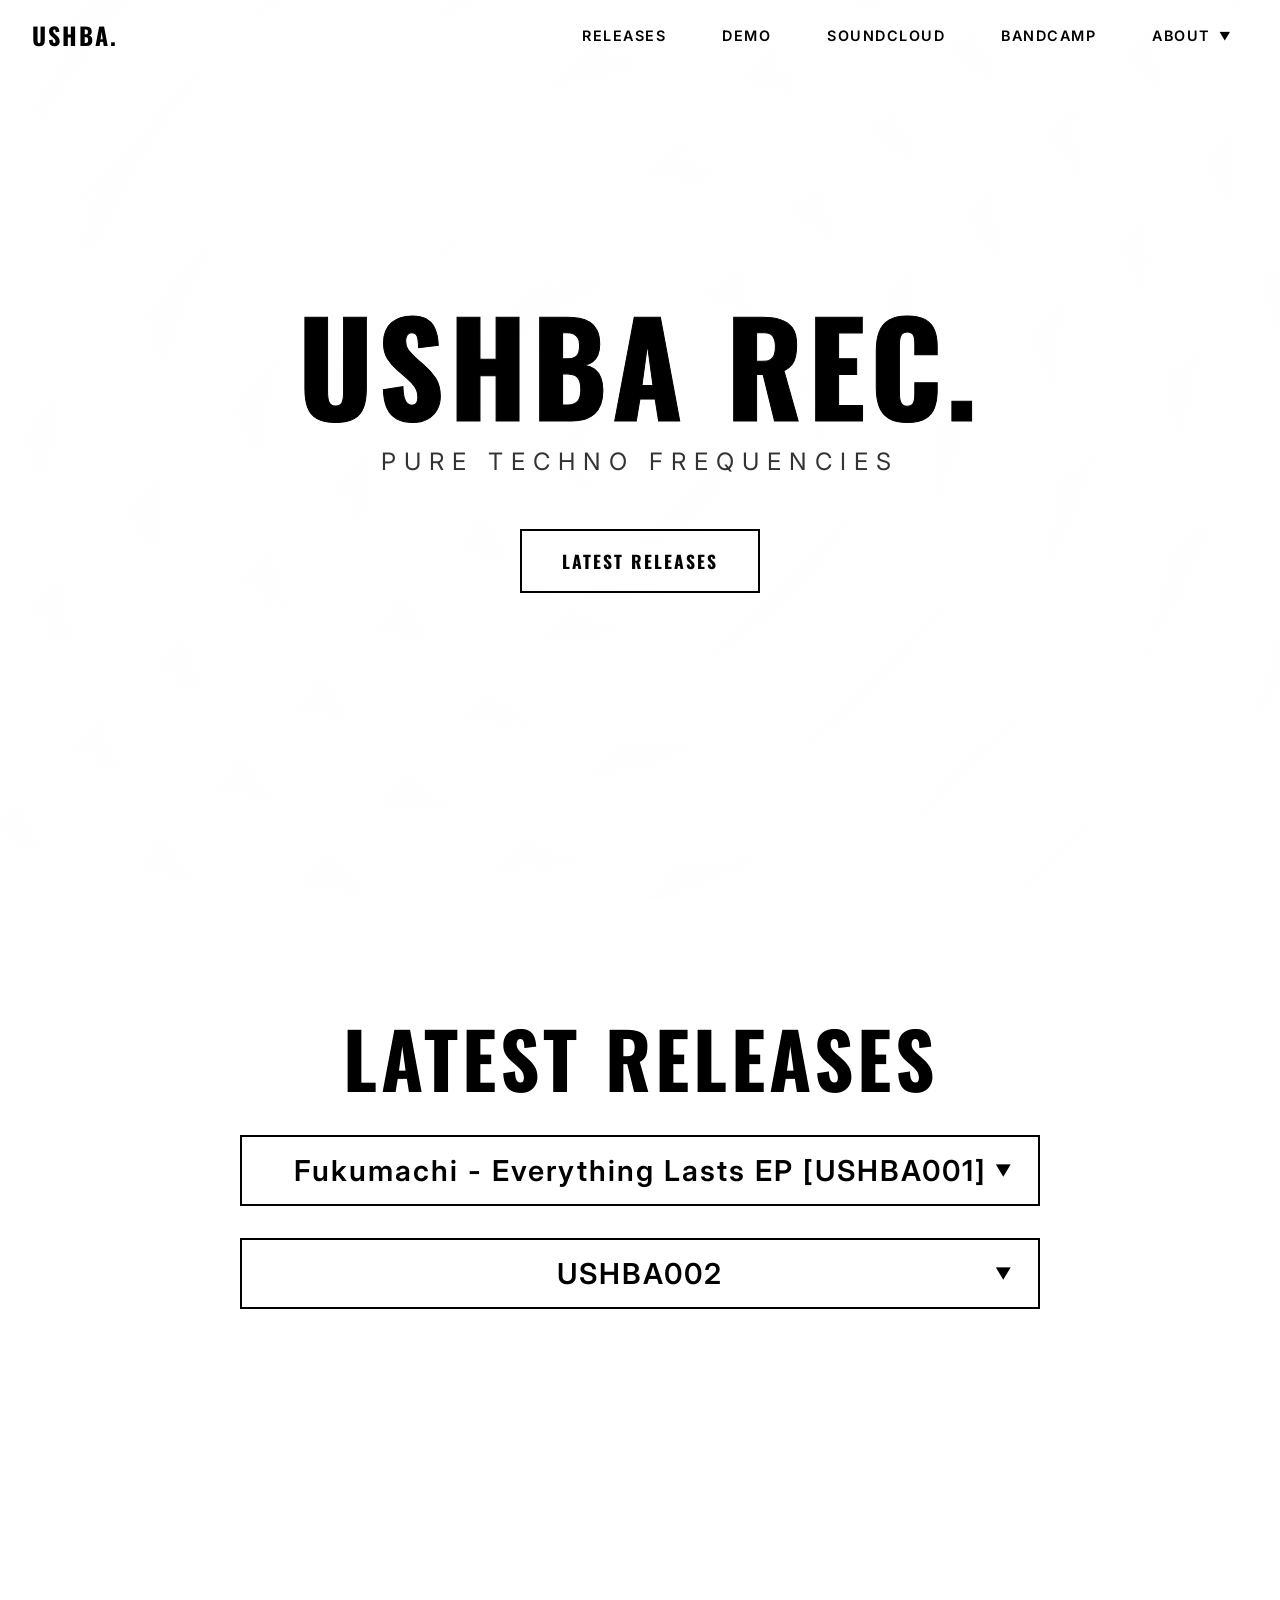
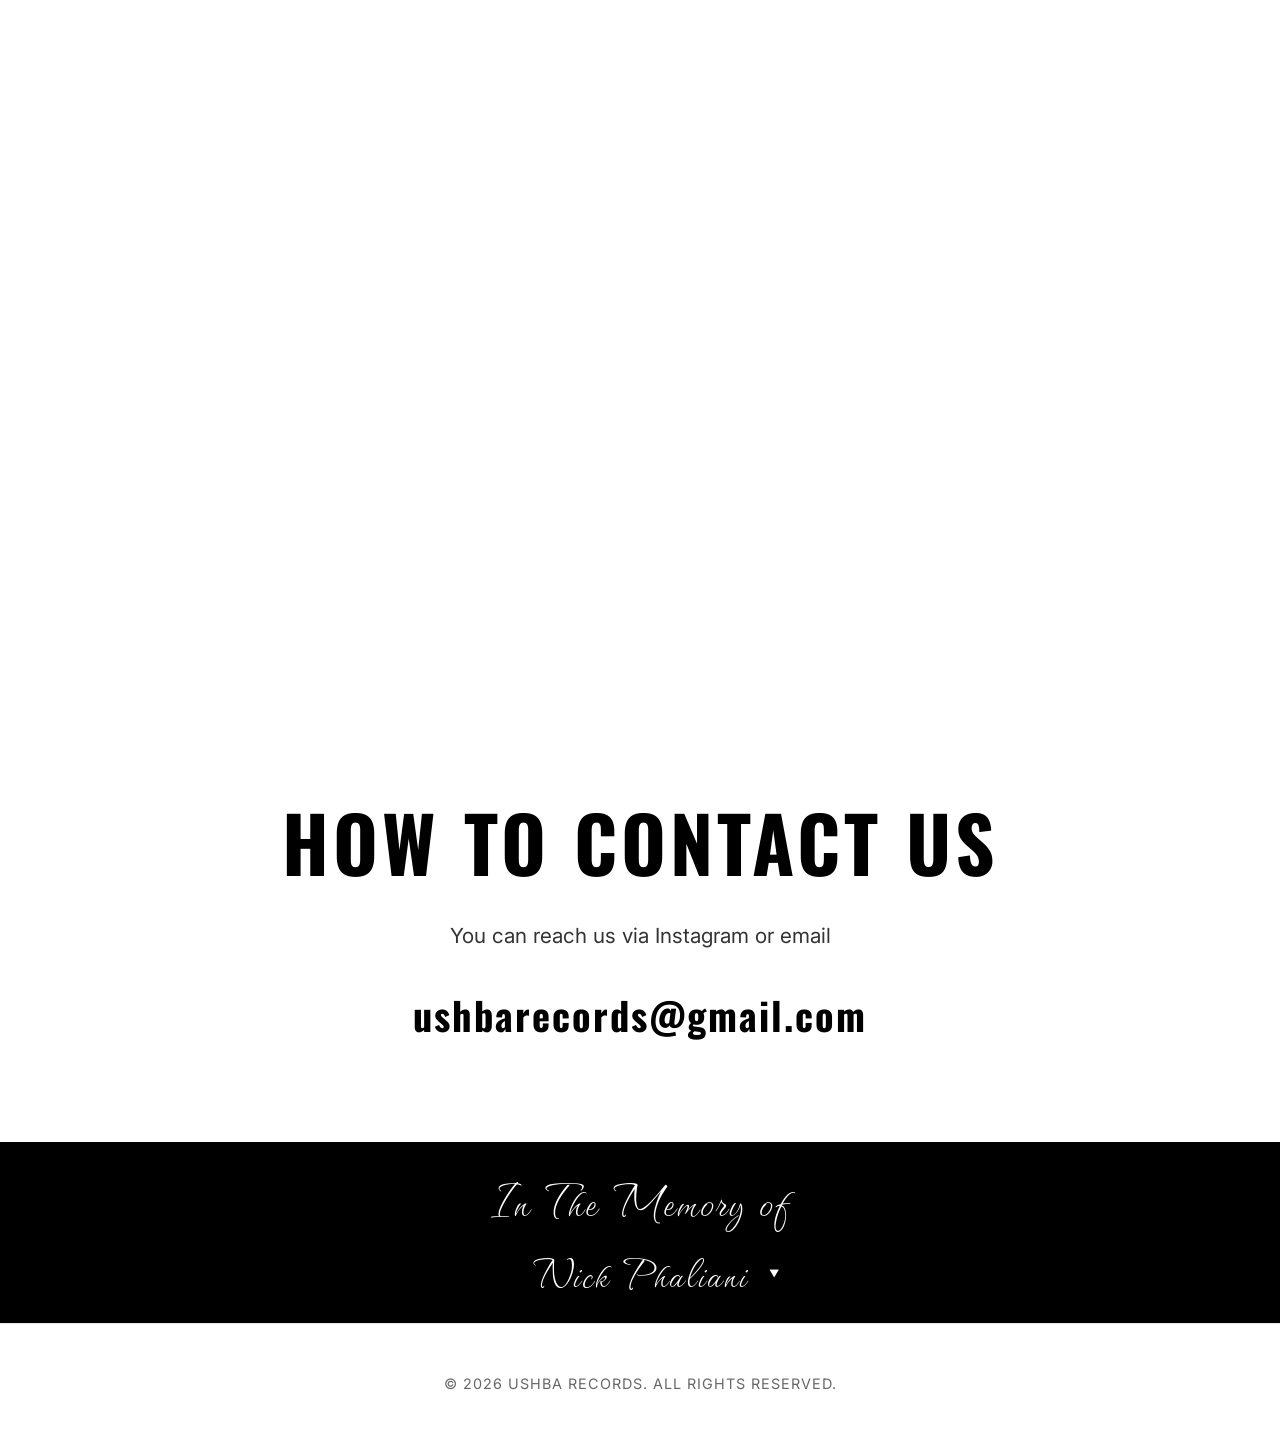
==== commit e2d2800c: "feat: add demo submission page and update navigation across site" ====
--- a/index.html
+++ b/index.html
@@ -35,6 +35,7 @@
             <a href="#" class="logo-small">USHBA.</a>
             <nav class="nav-links">
                 <a href="releases.html" class="nav-btn">Releases</a>
+                <a href="demo.html" class="nav-btn">Demo</a>
                 <a href="https://soundcloud.com/ushbarecords" target="_blank" rel="noopener noreferrer"
                     class="nav-btn soundcloud-btn">Soundcloud</a>
                 <a href="https://ushbarecords.bandcamp.com/album/everything-lasts-ep" target="_blank"
@@ -63,6 +64,7 @@
     <div class="mobile-menu" id="mobile-menu">
         <nav class="mobile-nav-links">
             <a href="releases.html" class="nav-btn">Releases</a>
+            <a href="demo.html" class="nav-btn">Demo</a>
             <a href="https://soundcloud.com/ushbarecords" target="_blank" rel="noopener noreferrer"
                 class="nav-btn">Soundcloud</a>
             <a href="https://ushbarecords.bandcamp.com/album/everything-lasts-ep" target="_blank"
--- a/style.css
+++ b/style.css
@@ -74,9 +74,11 @@
     left: 0;
     width: 100%;
     height: 100%;
-    /* Brightened overlay so the background video shows as a light aesthetic, making the pure black text very visible */
-    background: radial-gradient(circle, rgba(255, 255, 255, 0.5) 0%, rgba(255, 255, 255, 0.8) 100%), linear-gradient(135deg, rgba(255, 255, 255, 0.6) 0%, rgba(255, 255, 255, 0.9) 100%);
-    z-index: -1;
+    /* Subtle brightened overlay for frosted aesthetic */
+    background: radial-gradient(circle, rgba(255, 255, 255, 0.062) 0%, rgba(255, 255, 255, 0.096) 100%), linear-gradient(135deg, rgba(255, 255, 255, 0.1) 0%, rgba(255, 255, 255, 0.15) 100%);
+    backdrop-filter: blur(0px);
+    -webkit-backdrop-filter: blur(0px);
+    z-index: 1;
 }
 
 /* Navigation System - Glassmorphism */
@@ -644,12 +646,10 @@
     justify-content: center;
     align-items: center;
     text-align: center;
-    z-index: 10;
 }
 
 .hero-content {
     padding: 2rem;
-    animation: fadeIn 1.5s ease-out forwards;
     color: #000;
 }
 
@@ -665,6 +665,8 @@
     -webkit-text-stroke: 1px #000;
     position: relative;
     display: inline-block;
+    opacity: 0;
+    animation: fadeIn 1.5s ease-out forwards;
 }
 
 .main-title::before {
@@ -686,6 +688,7 @@
     font-weight: 400;
     letter-spacing: 8px;
     color: rgba(0, 0, 0, 0.8);
+    /* mix-blend-mode: difference; */
     margin-bottom: 3rem;
     opacity: 0;
     animation: slideUp 1s ease-out 2.5s forwards;
@@ -694,6 +697,7 @@
 .hero-actions {
     opacity: 0;
     animation: slideUp 1s ease-out 3s forwards;
+    /* mix-blend-mode: difference; */
 }
 
 .primary-btn {
@@ -712,6 +716,7 @@
     position: relative;
     z-index: 1;
     overflow: hidden;
+    white-space: nowrap;
 }
 
 .primary-btn::after {
@@ -732,6 +737,14 @@
 
 .primary-btn:hover::after {
     height: 100%;
+}
+
+.primary-btn.bandcamp-link:hover::after {
+    background-color: #629aa9;
+}
+
+.primary-btn.soundcloud-link:hover::after {
+    background-color: #ff5500;
 }
 
 /* Animations */
@@ -1704,7 +1717,20 @@
     display: flex;
     gap: 4rem;
     align-items: flex-start;
-    margin-bottom: 6rem;
+    margin-bottom: 2rem;
+}
+
+.release-left-col {
+    flex: 1;
+    max-width: 450px;
+    display: flex;
+    flex-direction: column;
+    gap: 2.5rem;
+}
+
+.release-left-col .release-artwork-large {
+    max-width: 100%;
+    flex: none;
 }
 
 .release-artwork-large {
@@ -1731,13 +1757,20 @@
     gap: 1.5rem;
 }
 
+.release-title-group {
+    display: flex;
+    flex-direction: column;
+    gap: 1.5rem;
+}
+
 .release-title {
     font-family: var(--font-heading);
-    font-size: clamp(2rem, 4vw, 3.5rem);
+    font-size: clamp(1.8rem, 4vw, 3.2rem);
     font-weight: 700;
     line-height: 1.1;
     text-transform: uppercase;
     letter-spacing: 2px;
+    white-space: nowrap;
 }
 
 .release-artist {
@@ -1755,7 +1788,18 @@
 }
 
 .release-links {
-    margin-top: 2rem;
+    margin-top: 0.5rem;
+    display: flex;
+    flex-direction: row;
+    flex-wrap: wrap;
+    gap: 1rem;
+    justify-content: center;
+}
+
+.release-links .primary-btn {
+    padding: 0.8rem 1.8rem;
+    font-size: 0.95rem;
+    letter-spacing: 1px;
 }
 
 .tracklist-section {
@@ -1794,15 +1838,127 @@
 
 @media screen and (max-width: 768px) {
     .release-header {
+        display: flex;
         flex-direction: column;
         gap: 2rem;
     }
     
-    .release-artwork-large {
+    .release-left-col, .release-meta {
+        display: contents;
+    }
+    
+    .release-title-group { order: 1; }
+    
+    .release-artwork-large { 
+        order: 2;
         max-width: 100%;
-    }
+        width: 100%;
+    }
+    
+    .tracklist-section { order: 3; width: 100%; }
+    .release-links { order: 4; width: 100%; }
+    .description-section { order: 5; width: 100%; }
     
     .release-detail-main {
         padding-top: 100px;
     }
 }
+
+/* Demo Submission Section */
+.demo-page {
+    background-color: #ffffff;
+    color: #000000;
+}
+
+.demo-section {
+    position: relative;
+    padding: 150px 2rem 6rem;
+    min-height: 100vh;
+    display: flex;
+    justify-content: center;
+    align-items: flex-start;
+    z-index: 10;
+}
+
+.demo-content-wrapper {
+    background: transparent;
+    border: none;
+    padding: 2rem 0;
+    width: 100%;
+    max-width: 800px;
+    box-shadow: none;
+    animation: fadeInUp 0.8s ease forwards;
+    opacity: 0;
+    transform: translateY(20px);
+}
+
+.demo-section .section-title {
+    color: #000000;
+    text-align: center;
+    margin-bottom: 0.5rem;
+    -webkit-text-stroke: 0px transparent;
+}
+
+.demo-description {
+    color: #000000;
+    text-align: center;
+    font-size: 1.1rem;
+    margin-bottom: 3rem;
+    font-family: var(--font-main);
+    font-weight: 500;
+}
+
+.demo-form {
+    display: flex;
+    flex-direction: column;
+    gap: 1.8rem;
+}
+
+.form-group {
+    display: flex;
+    flex-direction: column;
+    gap: 0.5rem;
+}
+
+.form-group label {
+    color: #000000;
+    font-family: var(--font-heading);
+    font-size: 1rem;
+    letter-spacing: 1px;
+    text-transform: uppercase;
+    font-weight: 600;
+}
+
+.form-input {
+    background: #ffffff;
+    border: 1px solid #000000;
+    color: #000000;
+    padding: 1rem;
+    font-family: var(--font-main);
+    font-size: 1rem;
+    border-radius: 0;
+    transition: all 0.3s ease;
+    width: 100%;
+}
+
+.form-input:focus {
+    outline: none;
+    border-color: var(--accent-color);
+    box-shadow: none;
+}
+
+.form-textarea {
+    resize: vertical;
+}
+
+.submit-btn {
+    margin-top: 1rem;
+    align-self: center;
+    cursor: pointer;
+}
+
+@media screen and (max-width: 768px) {
+    .demo-content-wrapper {
+        padding: 2.5rem 1rem;
+    }
+}
